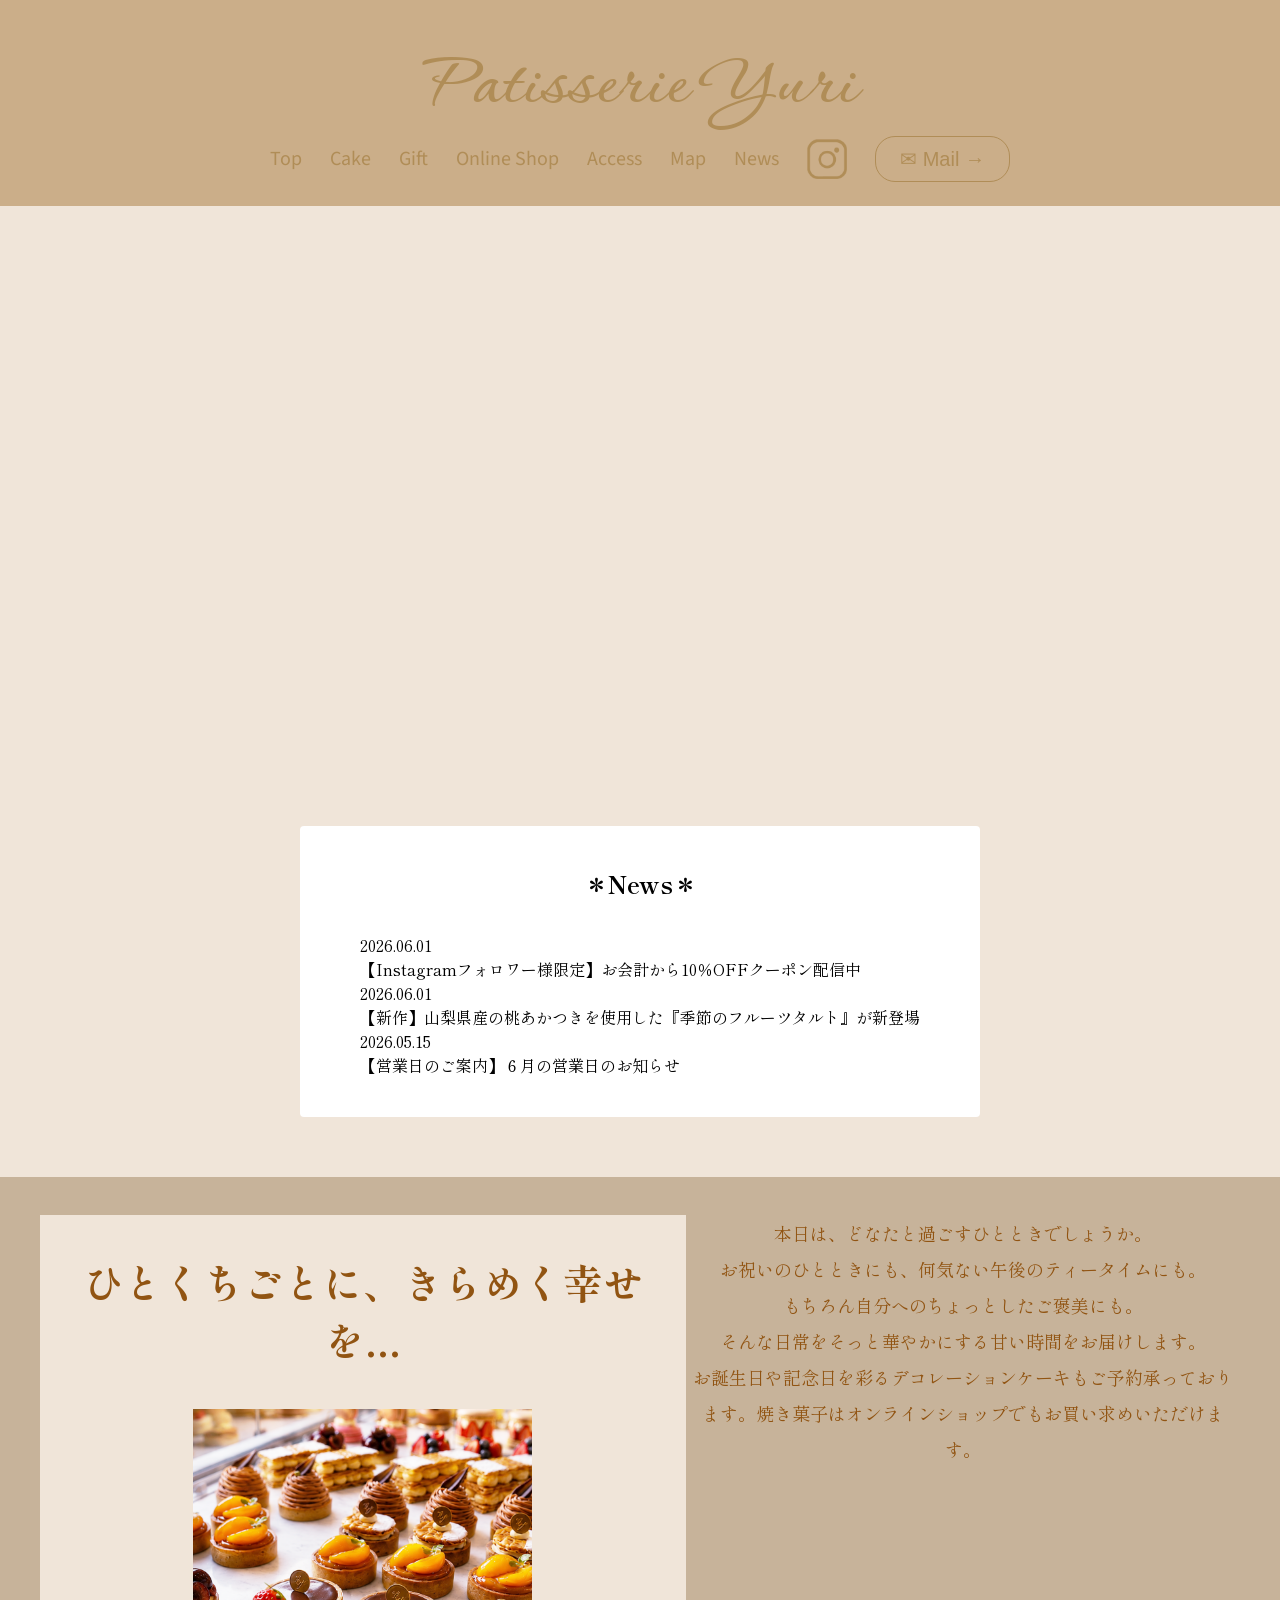
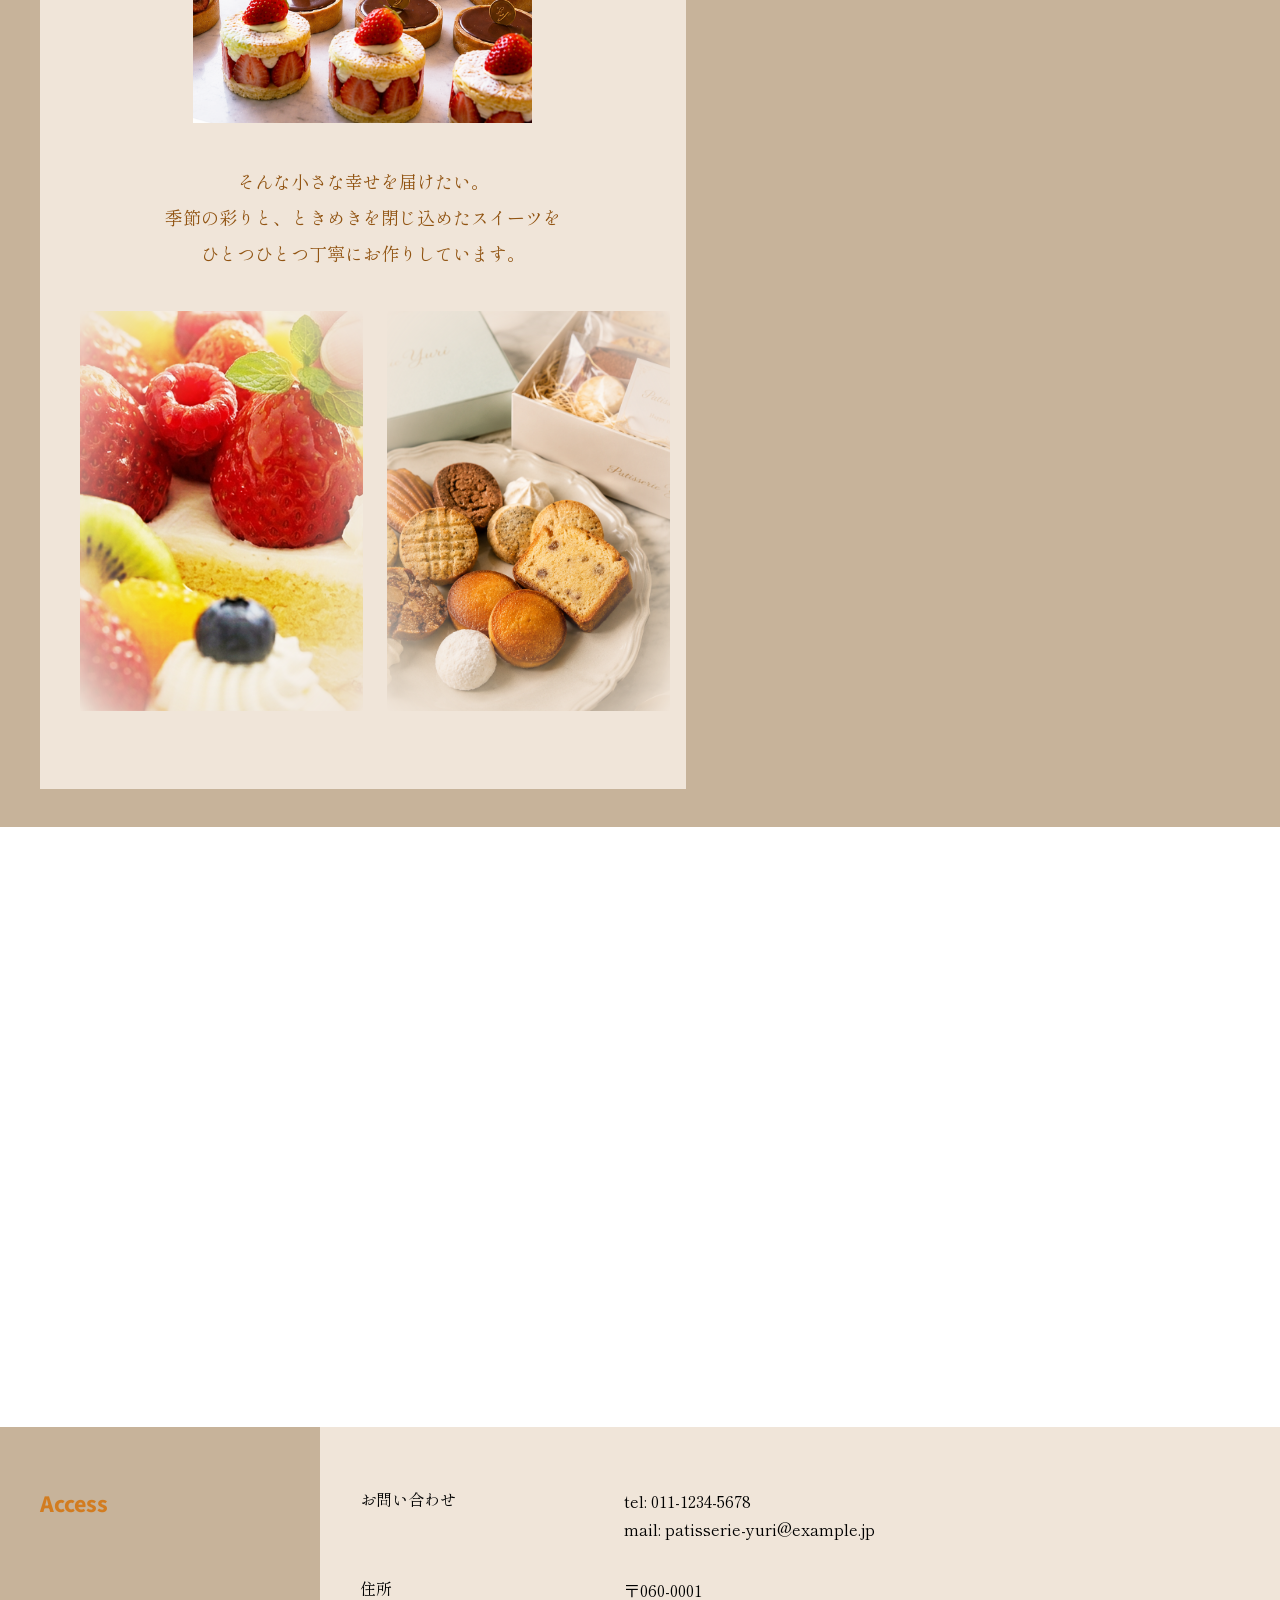
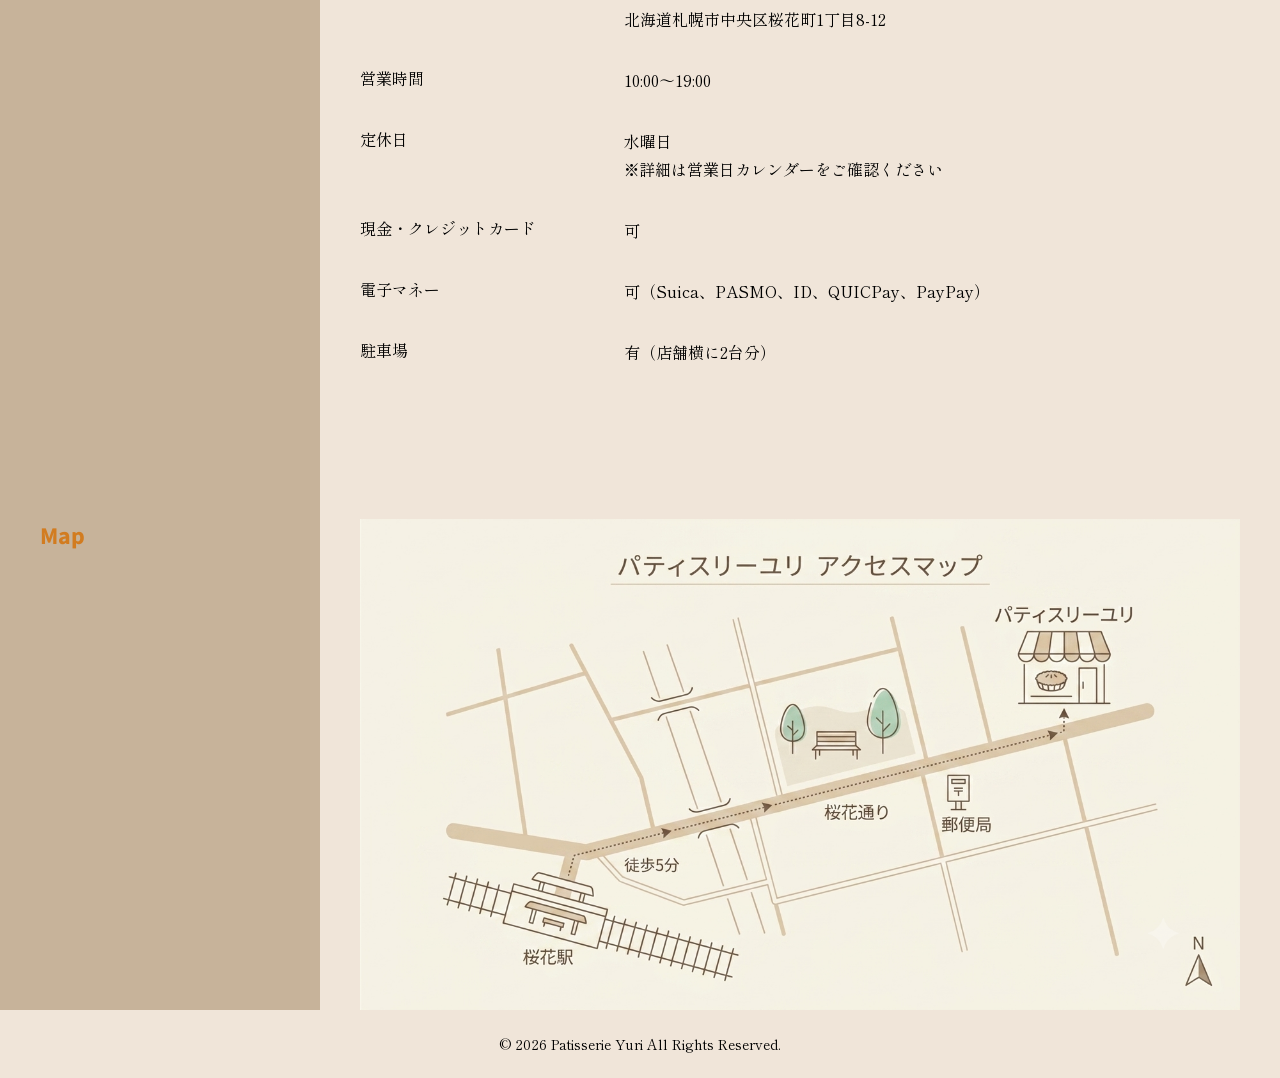
==== index.html @ d4ef4611 "Publish Patisserie Yuri sample site" ====
<!DOCTYPE html>
<html lang="ja">
<head>
    <meta charset="UTF-8">
    <meta name="viewport" content="width=device-width, initial-scale=1.0">
    <title>Patisserie Yuri</title>
    <link rel="preconnect" href="https://fonts.googleapis.com">
    <link rel="preconnect" href="https://fonts.gstatic.com" crossorigin>
    <link href="https://fonts.googleapis.com/css2?family=Corinthia:wght@700&display=swap" rel="stylesheet">
    <link rel="stylesheet" href="style.css">
    <link href="https://fonts.googleapis.com/css2?family=Shippori+Mincho:wght@400;700&family=Source+Sans+3:wght@400;600&display=swap" rel="stylesheet">
</head>
<body>
   <header class="header" id="top">
      <div class="hero-left">
        <h1 class="logo">Patisserie Yuri</h1>
         <div class="hero-tools">
            <nav class="nav">
               <ul>
                  <li><a href="#top">Top</a></li>
                  <li><a href="cake.html">Cake</a></li>
                  <li><a href="gift.html">Gift</a></li>
                  <li><a href="online-shop.html">Online Shop</a></li>
                  <li><a href="#access">Access</a></li>
                  <li><a href="#map">Map</a></li>
                  <li><a href="#news">News</a></li>
               </ul>
            </nav>

            <a href="https://www.instagram.com/" class="insta-link" target="_blank" rel="noopener noreferrer">
               <img src="image/insta.png" alt="Instagram" class="insta-icon">
            </a>

            <a href="mail.html" class="mail-btn">✉ Mail →</a>
         </div>
         <section class="cake-slideshow" aria-label="ケーキの紹介">
            <img src="image/topcake.png" alt="ケーキ3点" class="cake-slide">
            <img src="image/showcase1.png" alt="ショーケースのケーキ" class="cake-slide">
            <img src="image/whole.png" alt="ホールケーキ" class="cake-slide">
            <img src="image/yakigasi.png" alt="焼き菓子" class="cake-slide">
         </section>
    </div>
   </header>
   <section class="news" id="news">
      <div class="news-box">
        <h2 class="news-title">＊News＊</h2>

        <div class="news-item">
         <p class="news-date">2026.06.01</p>
         <a href="image/coupon.png" class="news-text news-link">【Instagramフォロワー様限定】お会計から10％OFFクーポン配信中
         </a>
        </div>

        <div class="news-item">
         <p class="news-date">2026.06.01</p>
         <a href="image/newcake.png" class="news-text news-link">【新作】山梨県産の桃あかつきを使用した『季節のフルーツタルト』が新登場
         </a>
         </div>

        <div class="news-item">
         <p class="news-date">2026.05.15</p>
         <a href="image/calender.png" class="news-text news-link">【営業日のご案内】６月の営業日のお知らせ   
         </a>  
      </div>
      </div>
   </section>

   <section class="about">
      <div class="about-box">
        <h2 class="about-title">ひとくちごとに、きらめく幸せを...</h2>

        <img src="image/showcase1.png" alt="ショーケース" class="about-main-img">

        <p class="about-text">
         そんな小さな幸せを届けたい。<br>
         季節の彩りと、ときめきを閉じ込めたスイーツを<br>
         ひとつひとつ丁寧にお作りしています。
        </p>
      <div class="about-photos">
         <img src="image/whole.png" alt="ホールケーキ" class="about-photo">
         <img src="image/yakigasi.png" alt="焼き菓子" class="about-photo">

      </div>
      </div>

      <p class="about-text">
         本日は、どなたと過ごすひとときでしょうか。<br>

お祝いのひとときにも、何気ない午後のティータイムにも。<br>
もちろん自分へのちょっとしたご褒美にも。<br>

そんな日常をそっと華やかにする甘い時間をお届けします。<br>

お誕生日や記念日を彩るデコレーションケーキもご予約承っております。焼き菓子はオンラインショップでもお買い求めいただけます。
      </p>
   </section>
   
   <section class="parallax-shop">
   </section>

   <section class="access" id="access">
      <div class="access-label">
         <h2>Access</h2>
      </div>

      <div class="access-info">
         <div class="access-row">
            <p class="access-key">お問い合わせ</p>
            <p class="access-value">tel: 011-1234-5678<br>mail: patisserie-yuri@example.jp</p>
         </div>

         <div class="access-row">
            <p class="access-key">住所</p>
            <p class="access-value">〒060-0001<br>北海道札幌市中央区桜花町1丁目8-12</p>
         </div>

         <div class="access-row">
            <p class="access-key">営業時間</p>
            <p class="access-value">10:00〜19:00</p>
         </div>

         <div class="access-row">
            <p class="access-key">定休日</p>
            <p class="access-value">水曜日<br>※詳細は営業日カレンダーをご確認ください</p>
         </div>

         <div class="access-row">
            <p class="access-key">現金・クレジットカード</p>
            <p class="access-value">可</p>
         </div>

         <div class="access-row">
            <p class="access-key">電子マネー</p>
            <p class="access-value">可（Suica、PASMO、ID、QUICPay、PayPay）</p>
         </div>

         <div class="access-row">
            <p class="access-key">駐車場</p>
            <p class="access-value">有（店舗横に2台分）</p>
         </div>

      </div>
   </section>

   <section class="access access-map" id="map">
      <div class="access-label">
         <h2>Map</h2>
      </div>
      <div class="access-info">
         <img src="image/accessmap.png" alt="アクセスマップ" class="map-img">
      </div>
   </section>

   <footer class="footer">
      <p class="footer-text">© 2026 Patisserie Yuri All Rights Reserved.</p>
   </footer>

   <script>
      const heroTools = document.querySelector('.hero-tools');
      const toolsTop = heroTools.offsetTop;

      const updateTools = () => {
         heroTools.classList.toggle('is-stuck', window.scrollY >= toolsTop);
      };

      window.addEventListener('scroll', updateTools);
      updateTools();
   </script>
   
</body>
</html>
---- style.css ----
*{
    margin: 0;
    padding: 0;
    box-sizing: border-box;
}

body{
    font-family: "Helvetica Neue", Arial, sans-serif;
}

html{
    scroll-behavior: smooth;
}

.header{
    display: flex;
    align-items: stretch;
}

.nav ul{
    display: flex;
    flex-direction: row;
    align-items: center;
    gap: 28px;
    list-style: none;
}

.nav{
    position: relative;
    z-index: 10;
}

.hero-tools.is-stuck{
    position: fixed;
    top: 0;
    left: 0;
    width: 100%;
    padding: 16px 24px;
    background-color: #CBAE89;
    z-index: 1000;
}

.hero-tools.is-stuck .nav ul{
    flex-direction: row;
    justify-content: center;
    gap: 32px;
}

.nav a{
    display: block;
    text-decoration: none;
    color: #B08D57;
    font-size: 20px;
    font-family: "Source Sans 3", sans-serif;
    cursor: pointer;
}

section{
    scroll-margin-top: 68px;
}

.hero-left{
    width: 100%;
    background-color: #CBAE89;
    display: flex;
    flex-direction: column;
    justify-content: space-between;
}

.hero-tools{
    display: flex;
    align-items: center;
    justify-content: center;
    gap: 28px;
    padding: 0 24px 24px;
}


.logo{
    text-align: center;
    color: #B08D57;
    font-size: 80px;
    font-family:'Corinthia', cursive;
    padding-top: 40px;
}

.insta-icon{
    width: 40px;
    display: block;
}

.mail-btn{
    display: inline-flex;
    align-items: center;
    gap: 8px;
    padding: 10px 24px;
    border: 1px solid #B08D57;
    color: #B08D57;
    text-decoration: none;
    border-radius: 20px;
    font-size: 20px;
    white-space: nowrap;
}

.cake-slideshow{
    position: relative;
    width: 100%;
    height: 560px;
    overflow: hidden;
    background-color: #f0e5d9;
}

.cake-slide{
    position: absolute;
    inset: 0;
    width: 100%;
    height: 100%;
    object-fit: cover;
    opacity: 0;
    filter: blur(2px);
    -webkit-mask-image: radial-gradient(ellipse at center, black 34%, rgba(0, 0, 0, 0.72) 58%, transparent 100%);
    mask-image: radial-gradient(ellipse at center, black 34%, rgba(0, 0, 0, 0.72) 58%, transparent 100%);
    animation: cake-fade 16s infinite;
}

.cake-slide:nth-child(1){
    animation-delay: 0s;
}

.cake-slide:nth-child(2){
    animation-delay: 4s;
}

.cake-slide:nth-child(3){
    animation-delay: 8s;
}

.cake-slide:nth-child(4){
    animation-delay: 12s;
}

@keyframes cake-fade{
    0%, 25%{
        opacity: 1;
    }
    30%, 100%{
        opacity: 0;
    }
}

.news {
    background-color: #F0E5D9;
    padding: 60px 0;
    display: flex;
    flex-direction: column;
    align-items: center;
}

.news-box {
    background-color: #FFF;
    padding: 40px 60px;
    border-radius: 4px;
}

.news-title {
    text-align: center;
    margin-bottom: 32px;
    font-family: "Shippori Mincho", serif;
    font-weight: 700;
}

.news-date,
.news-text {
    font-family: "Shippori Mincho", serif;
}

.news-link {
    text-decoration: none;
    color: inherit;
    cursor: pointer;
}

.news-link:hover {
    text-decoration: underline;
}

.contact-page {
    min-height: 100vh;
    padding: 60px 24px;
    background-color: #F0E5D9;
}

.contact-box {
    width: 100%;
    max-width: 680px;
    margin: 0 auto;
    padding: 40px;
    background-color: #FFF;
}

.contact-title {
    margin-bottom: 32px;
    color: #915412;
    text-align: center;
    font-family: "Shippori Mincho", serif;
}

.contact-form {
    display: flex;
    flex-direction: column;
    gap: 20px;
}

.contact-form label {
    display: flex;
    flex-direction: column;
    gap: 8px;
    color: #915412;
    font-family: "Shippori Mincho", serif;
}

.contact-form input,
.contact-form textarea {
    width: 100%;
    padding: 12px;
    border: 1px solid #c7b39a;
    font: inherit;
}

.contact-form textarea {
    min-height: 180px;
    resize: vertical;
}

.contact-submit {
    padding: 12px 24px;
    border: 1px solid #915412;
    background-color: #abded0;
    color: #915412;
    font: inherit;
    cursor: pointer;
}

.contact-back {
    display: block;
    margin-top: 24px;
    color: #915412;
    text-align: center;
}

@media (max-width: 600px) {
    .contact-box {
        padding: 28px 20px;
    }
}

.about {
    background-color: #c7b39a;
    padding: 38px 40px;
    display: flex;
    justify-content: center;
}

.about-box {
    background-color: #f0e5d9;
    padding: 38px 40px;
    width: 100%;
    max-width: 1400px;
}

.about-title {
    text-align: center;
    font-size: 40px;
    margin-bottom: 40px;
}

.about-main-img {
    width: 60%;
    display: block;
    margin: 0 auto 40px;
}

.about-text {
    text-align: center;
    line-height: 2;
    font-size: 18px;
}

.about-title,
.about-text {
    font-family: "Shippori Mincho", serif;
    color: #915412
}

.about-photos {
    display: flex;
    gap: 24px;
    margin: 40px 0;
}

.about-photo {
    width: 50%;
    height: 400px;
    object-fit: cover;
    display: block;
    -webkit-mask-image: radial-gradient(ellipse at center, black 40%, transparent 100%);
     mask-image: radial-gradient(ellipse at center, black 40%, transparent 100%);
}

.parallax-shop {
    background-image: url("image/shop.png");
    background-attachment: fixed;
    background-position: center 10%;
    background-repeat: no-repeat;
    background-size: cover;
    height: 600px;
}

.access {
    display: flex;
    align-items: stretch;
    background-color: #F0E5D9;
}

.access-label {
    width: 25%;
    background-color: #c7b39a;
    padding: 60px 40px;
    box-sizing: border-box;
}

.access-label h2 {
    color: #D27C20;
    font-size: 24px;
    font-family: "Source Sans 3", serif;
}
 .access-info {
    width: 75%;
    padding: 60px 40px;
    box-sizing: border-box;
    display: flex;
    flex-direction: column;
}

.access-row {
    display: flex;
    margin-bottom: 32px;
}

.access-key {
    width: 30%;
    font-family: "Shippori Mincho", serif;
    color: #000;
}

.access-value {
    width: 70%;
    font-family: "Shippori Mincho", serif;
    color: #000;
    line-height: 1.8;
}


.map-img {
    width: 100%;
    display: block;
    margin: 0 auto;
}

.access-map .access-info {
    padding: 60px 40px 0;
}
  
.footer {
    background-color: #F0E5D9;
    padding: 24px;
    text-align: center;
}

.footer-text {
    font-family: "Shippori Mincho", serif;
    font-size: 14px;
    color: #000;
}
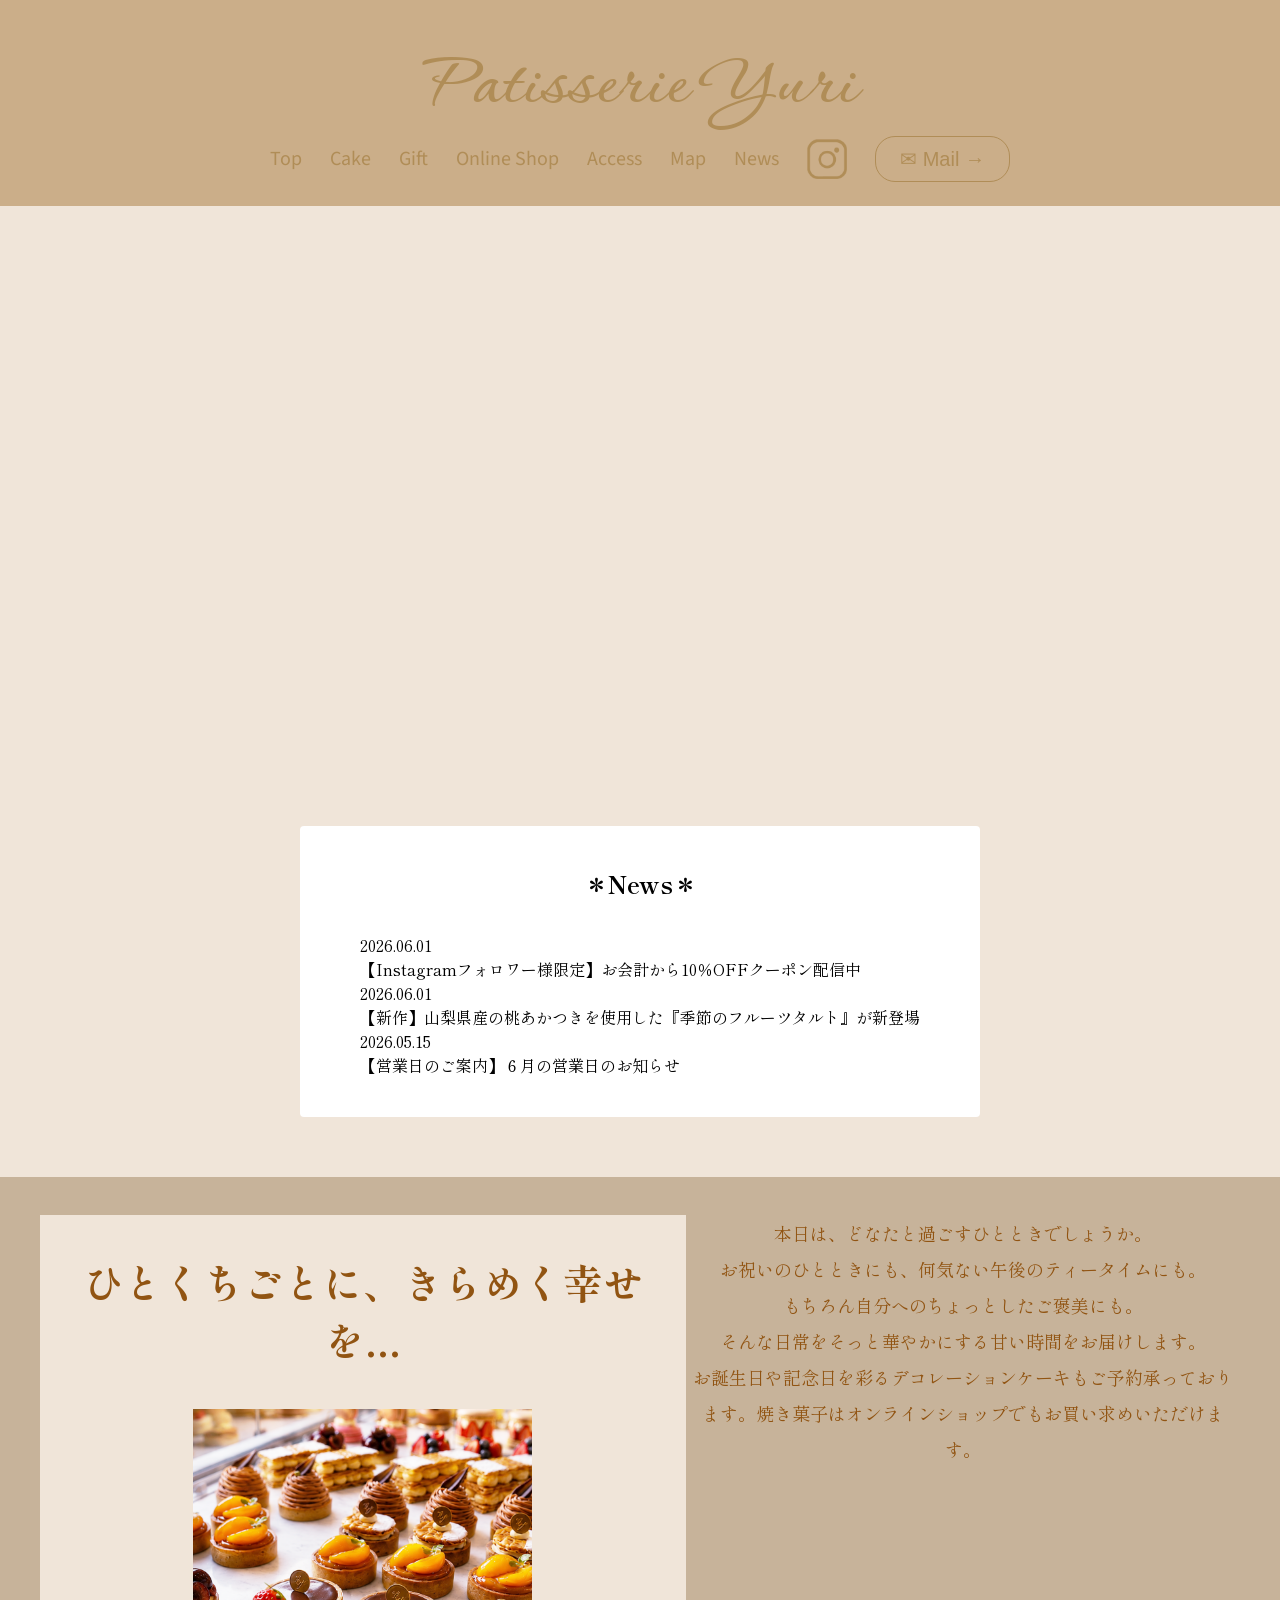
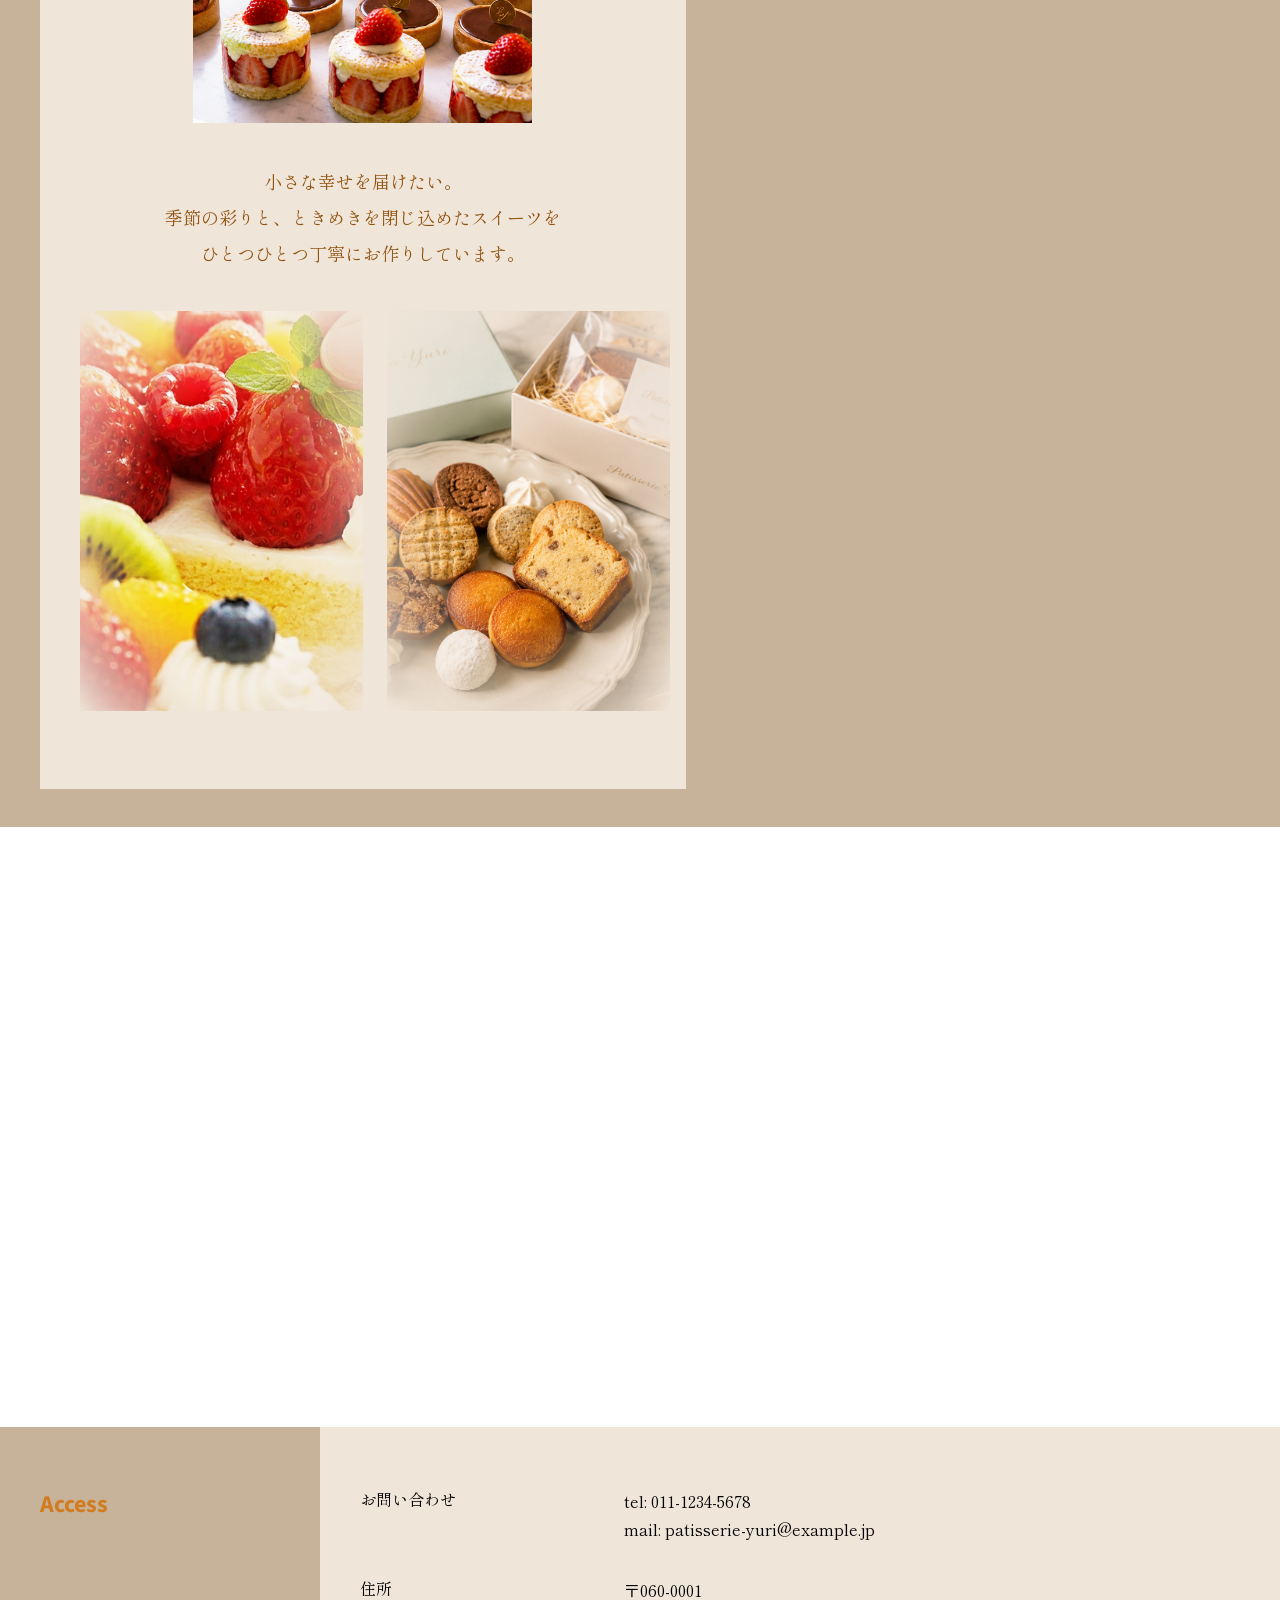
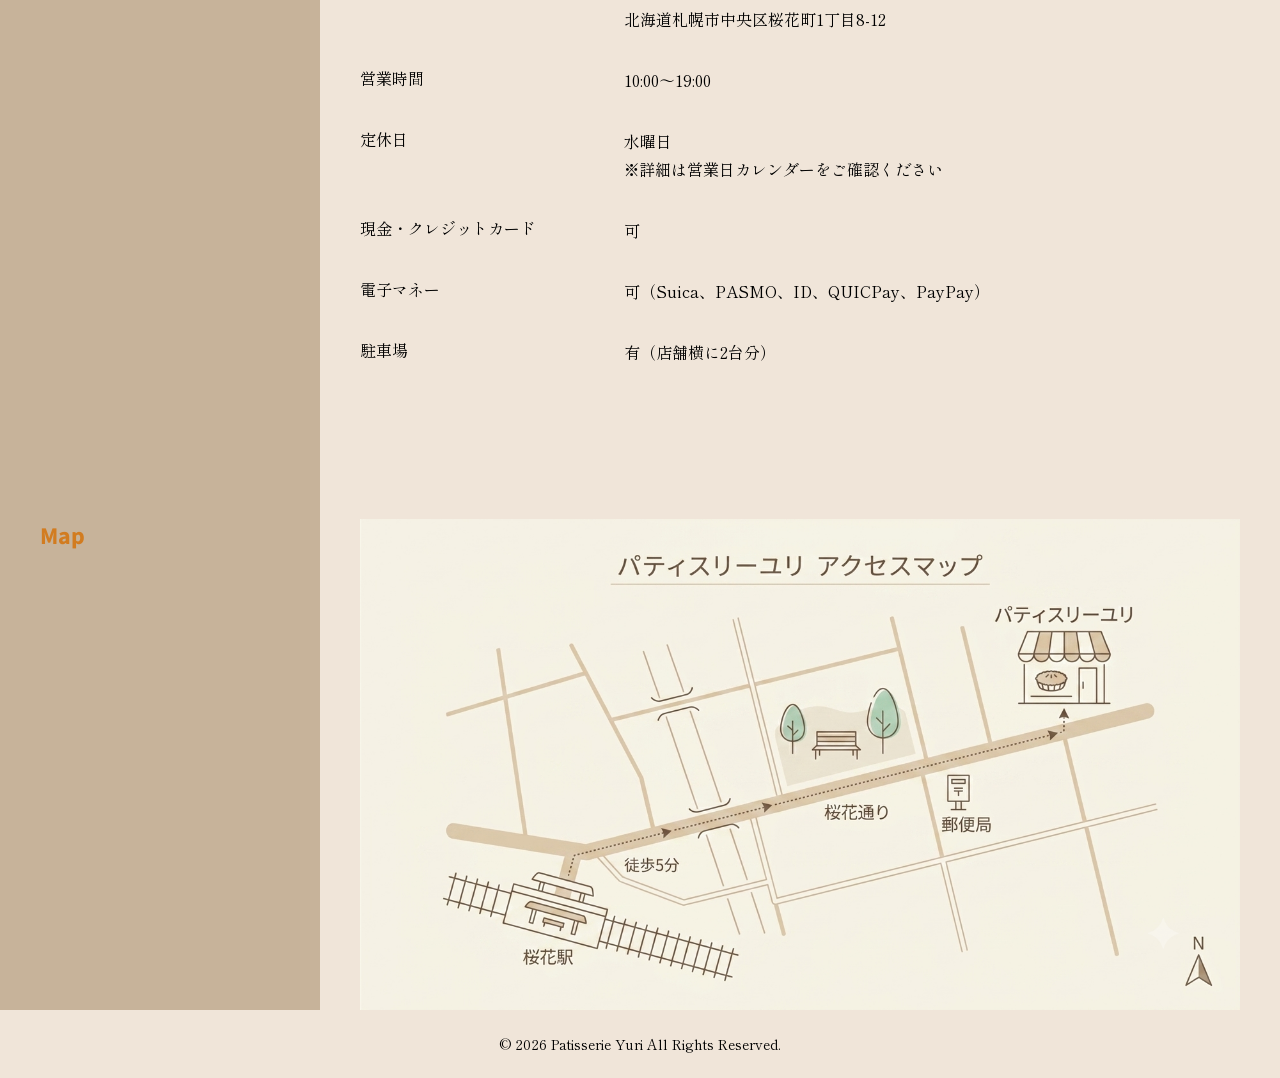
==== commit da229626: "Update website" ====
--- a/index.html
+++ b/index.html
@@ -72,7 +72,7 @@
         <img src="image/showcase1.png" alt="ショーケース" class="about-main-img">
 
         <p class="about-text">
-         そんな小さな幸せを届けたい。<br>
+         小さな幸せを届けたい。<br>
          季節の彩りと、ときめきを閉じ込めたスイーツを<br>
          ひとつひとつ丁寧にお作りしています。
         </p>
--- a/style.css
+++ b/style.css
@@ -117,7 +117,6 @@
     height: 100%;
     object-fit: cover;
     opacity: 0;
-    filter: blur(2px);
     -webkit-mask-image: radial-gradient(ellipse at center, black 34%, rgba(0, 0, 0, 0.72) 58%, transparent 100%);
     mask-image: radial-gradient(ellipse at center, black 34%, rgba(0, 0, 0, 0.72) 58%, transparent 100%);
     animation: cake-fade 16s infinite;
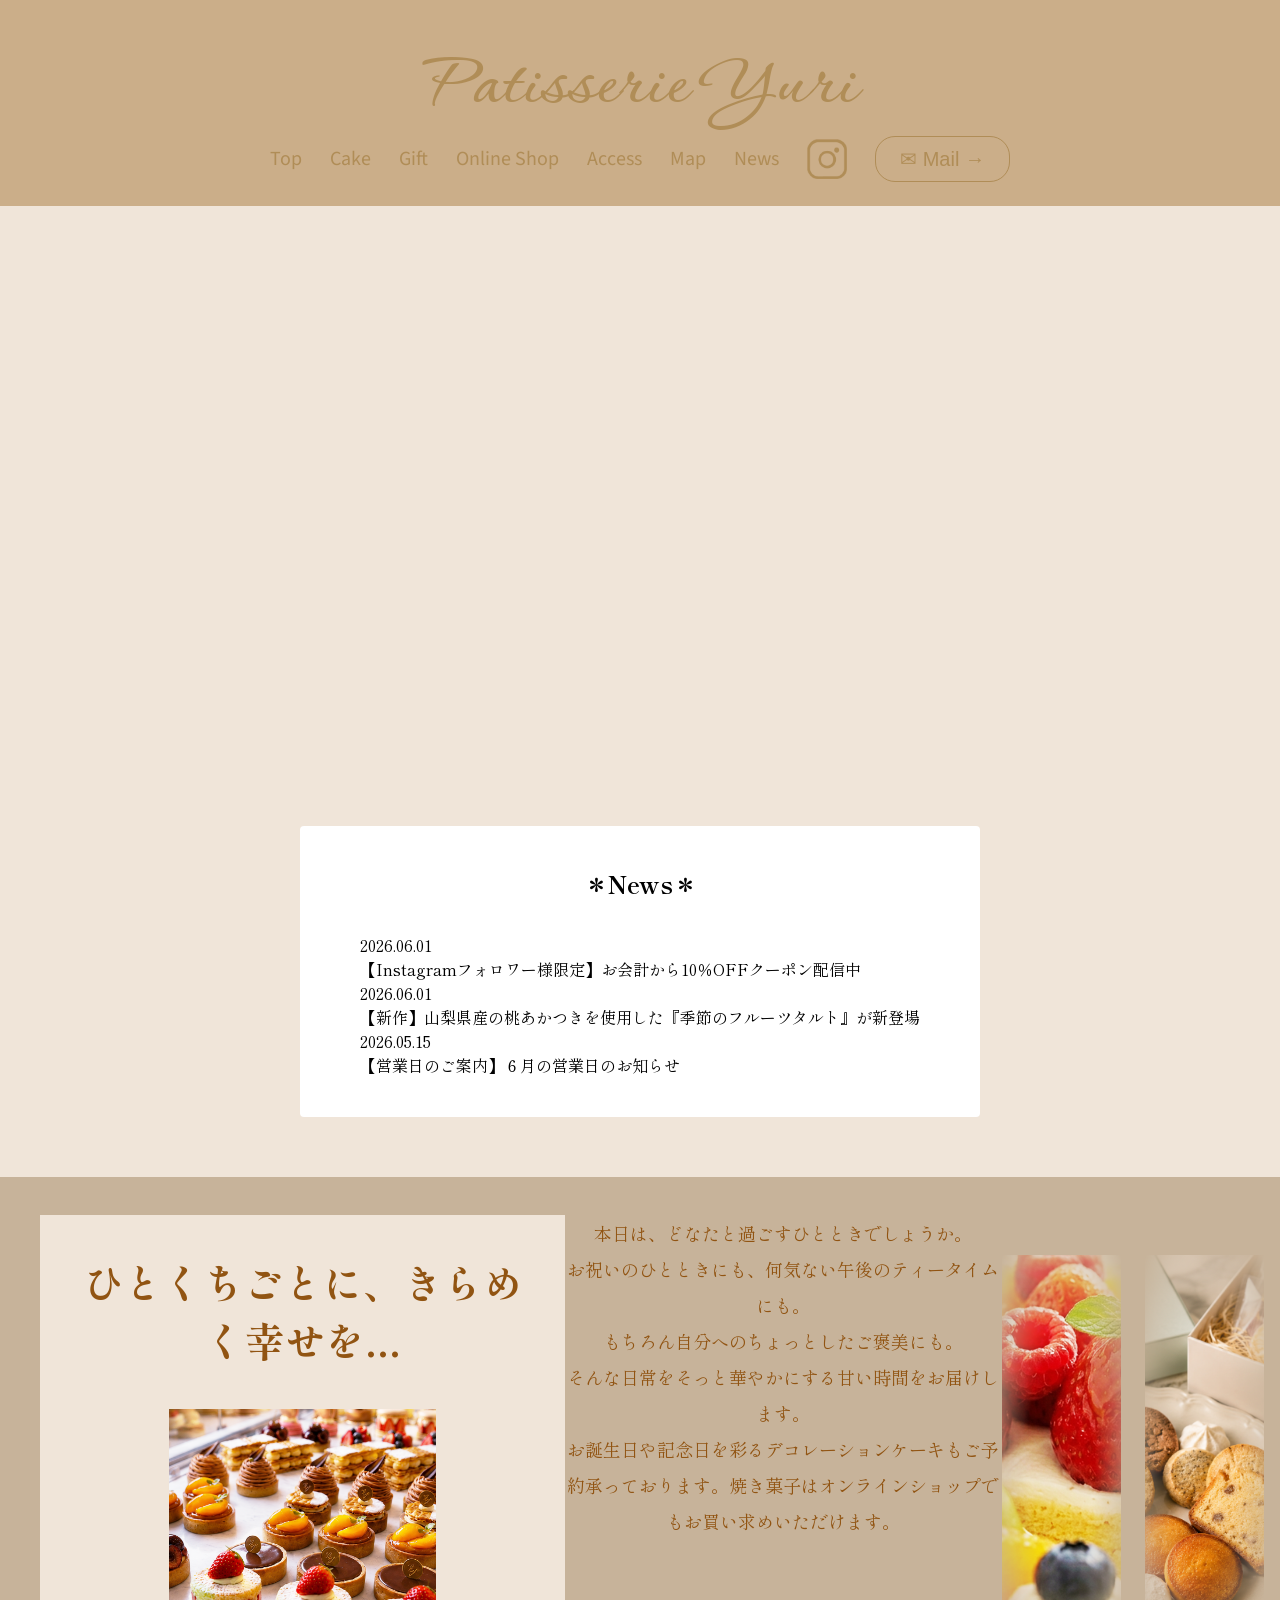
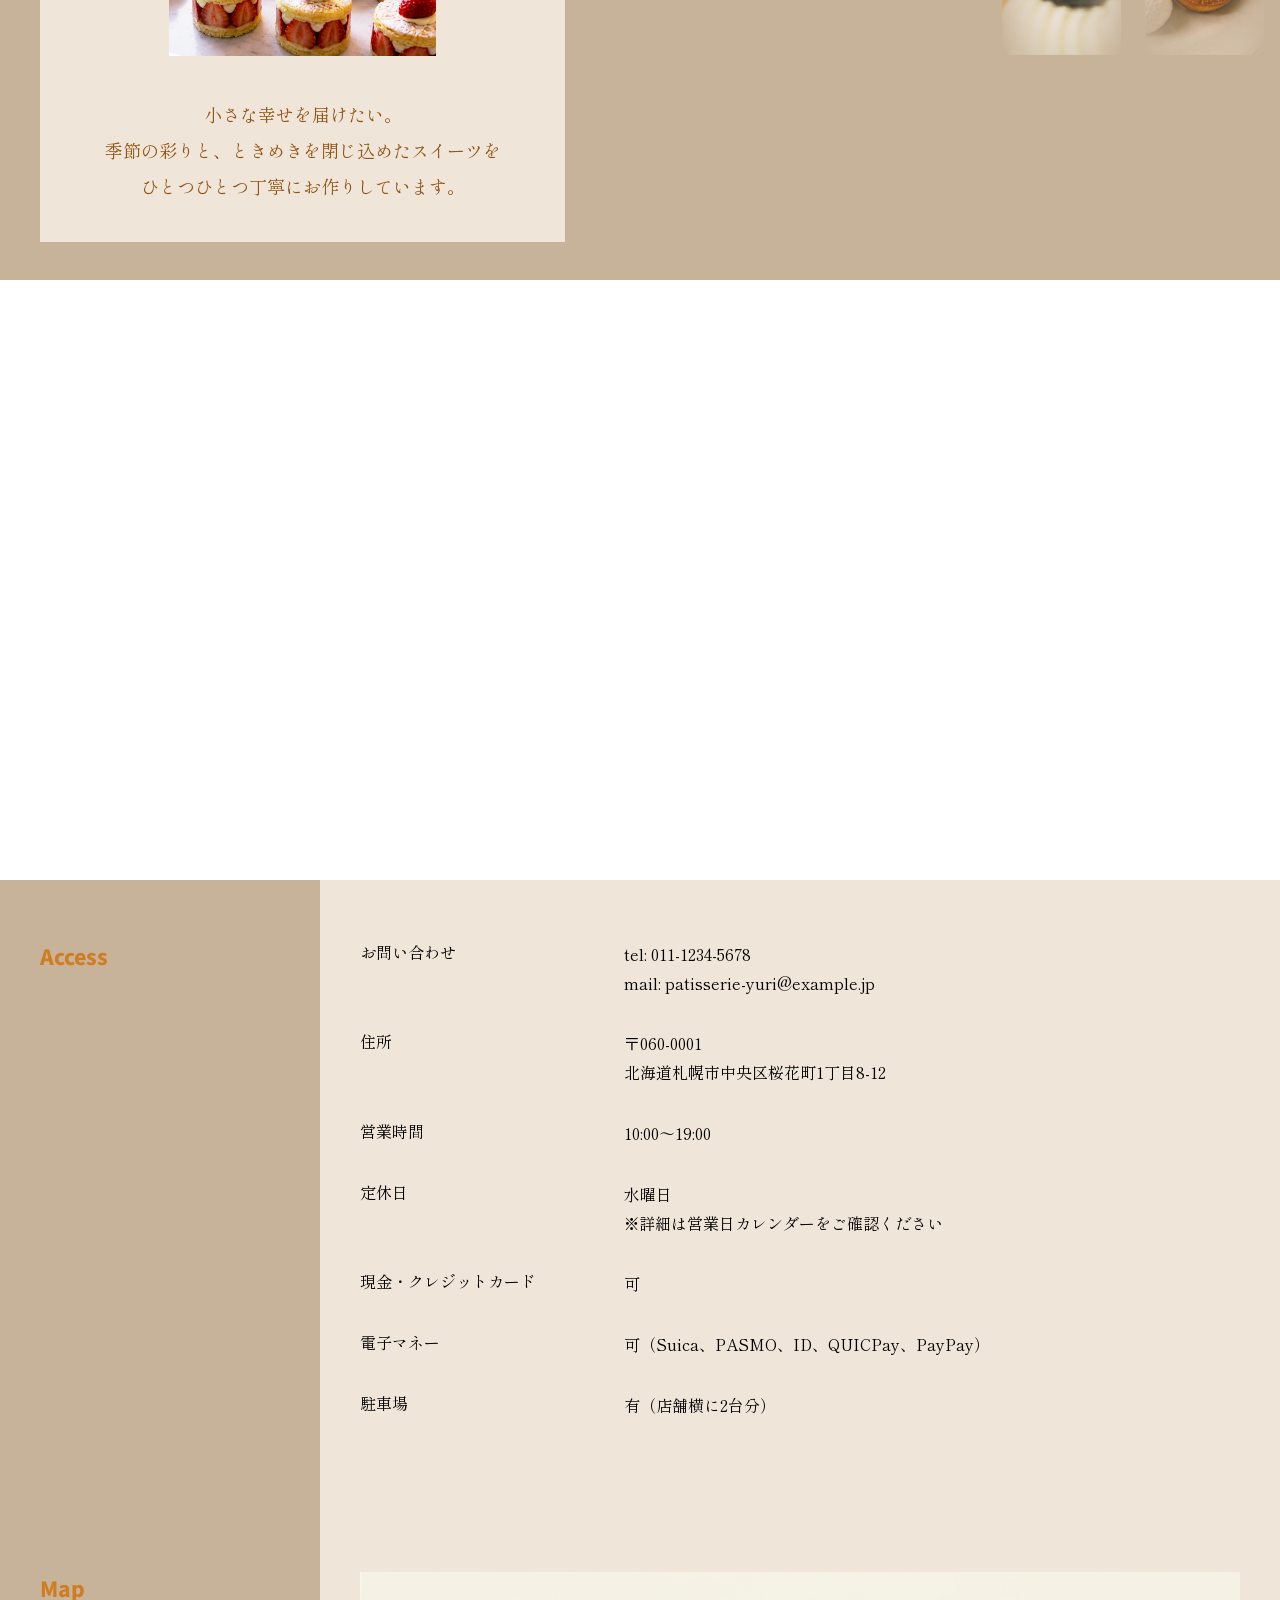
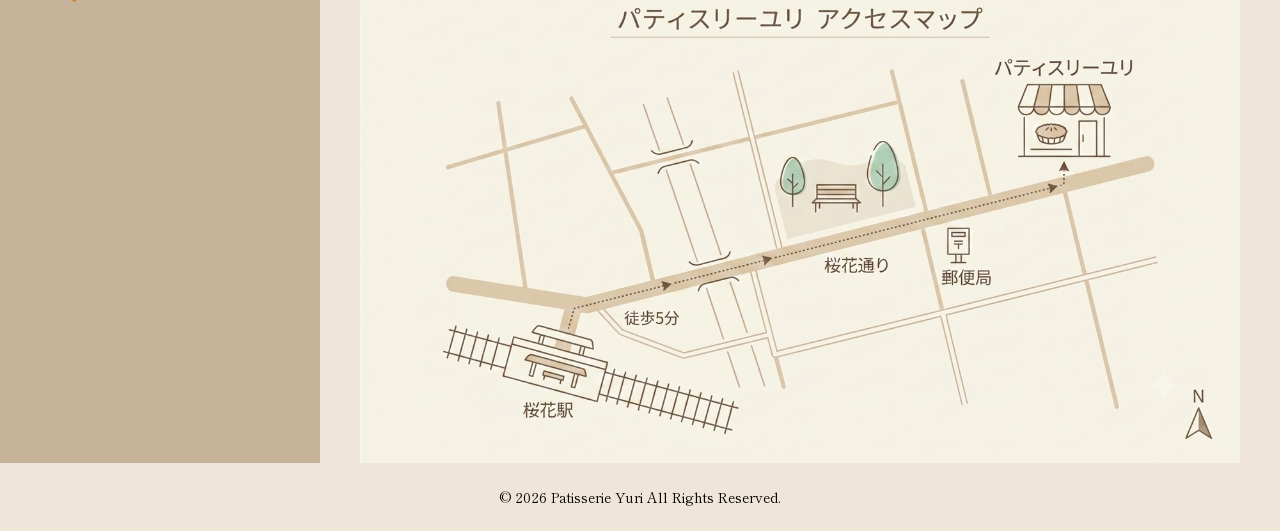
==== commit b8974528: "git commit -m "Update website"" ====
--- a/index.html
+++ b/index.html
@@ -76,11 +76,7 @@
          季節の彩りと、ときめきを閉じ込めたスイーツを<br>
          ひとつひとつ丁寧にお作りしています。
         </p>
-      <div class="about-photos">
-         <img src="image/whole.png" alt="ホールケーキ" class="about-photo">
-         <img src="image/yakigasi.png" alt="焼き菓子" class="about-photo">
 
-      </div>
       </div>
 
       <p class="about-text">
@@ -93,6 +89,12 @@
 
 お誕生日や記念日を彩るデコレーションケーキもご予約承っております。焼き菓子はオンラインショップでもお買い求めいただけます。
       </p>
+
+      <div class="about-photos">
+         <img src="image/whole.png" alt="ホールケーキ" class="about-photo">
+         <img src="image/yakigasi.png" alt="焼き菓子" class="about-photo">
+      </div>
+      
    </section>
    
    <section class="parallax-shop">
--- a/style.css
+++ b/style.css
@@ -294,7 +294,9 @@
 .about-photos {
     display: flex;
     gap: 24px;
-    margin: 40px 0;
+    width: 50%;
+    max-width: 700px;
+    margin: 40px 0 0 auto;
 }
 
 .about-photo {
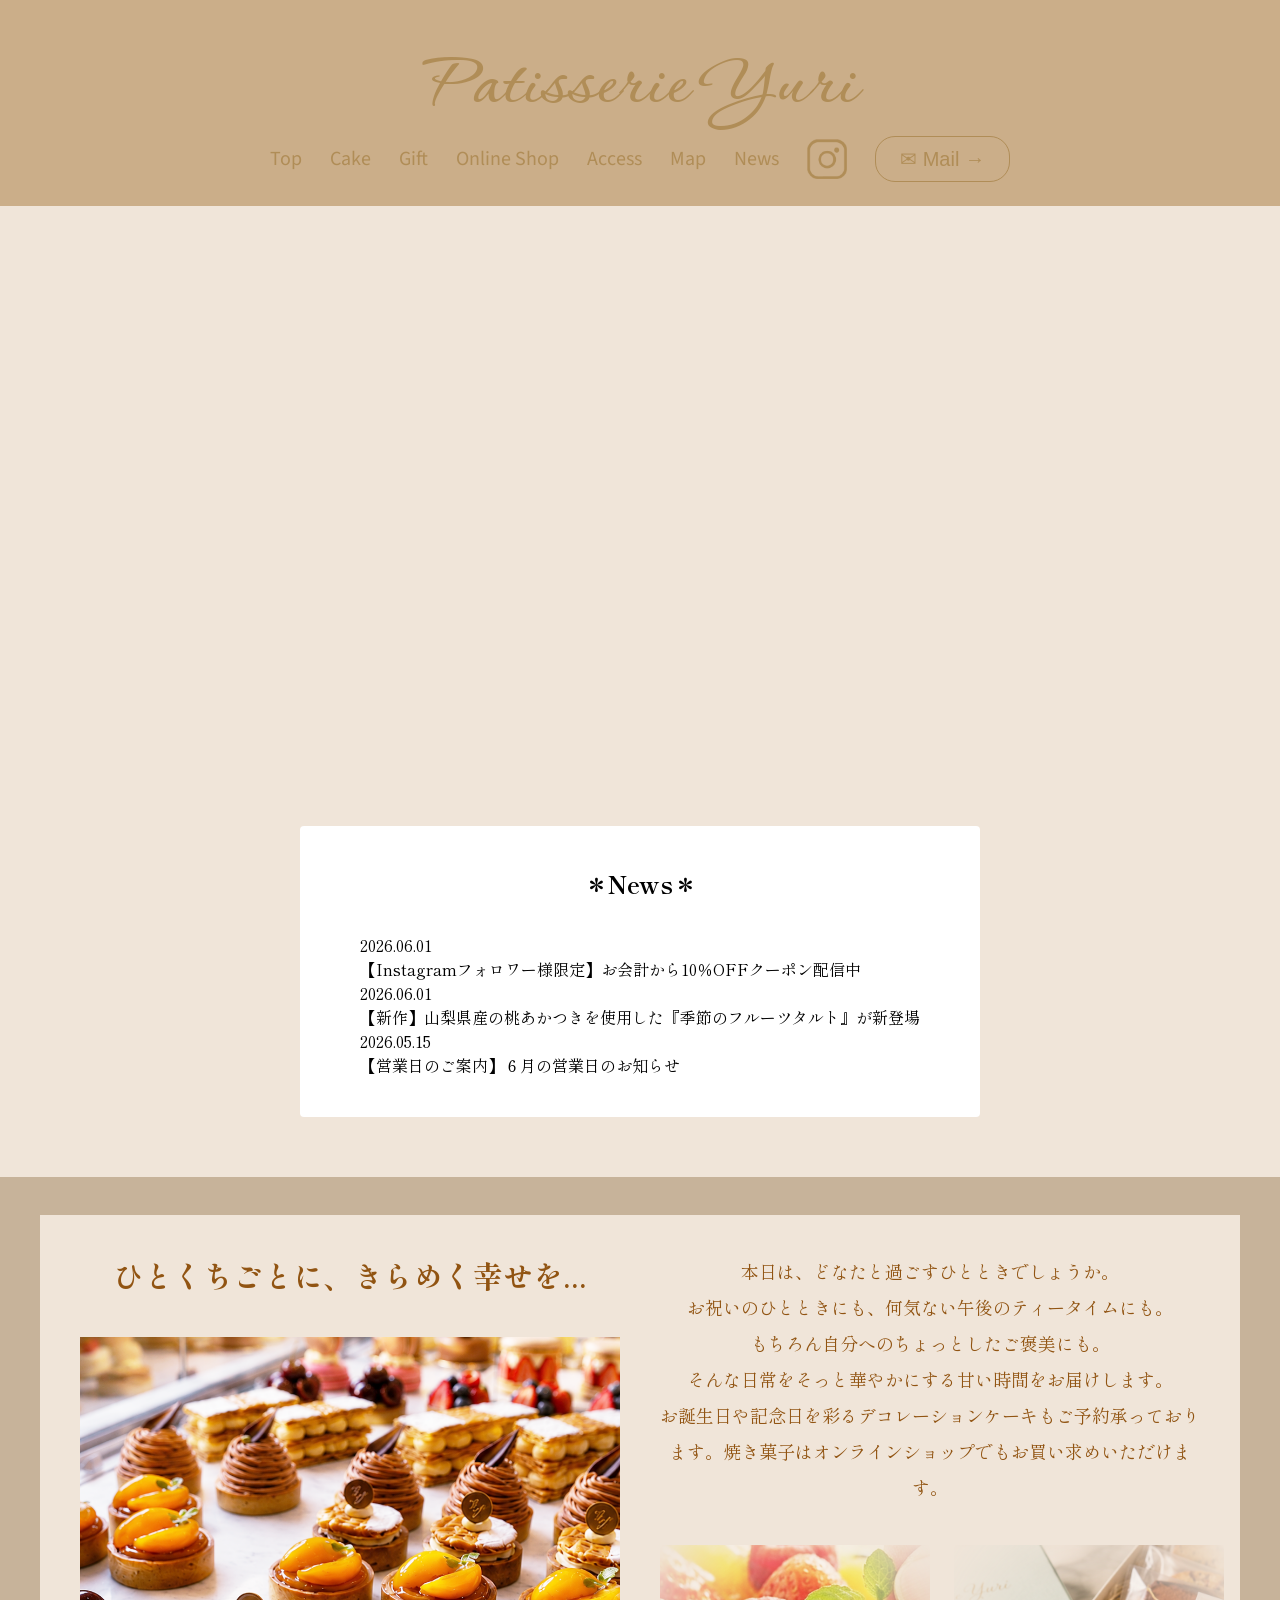
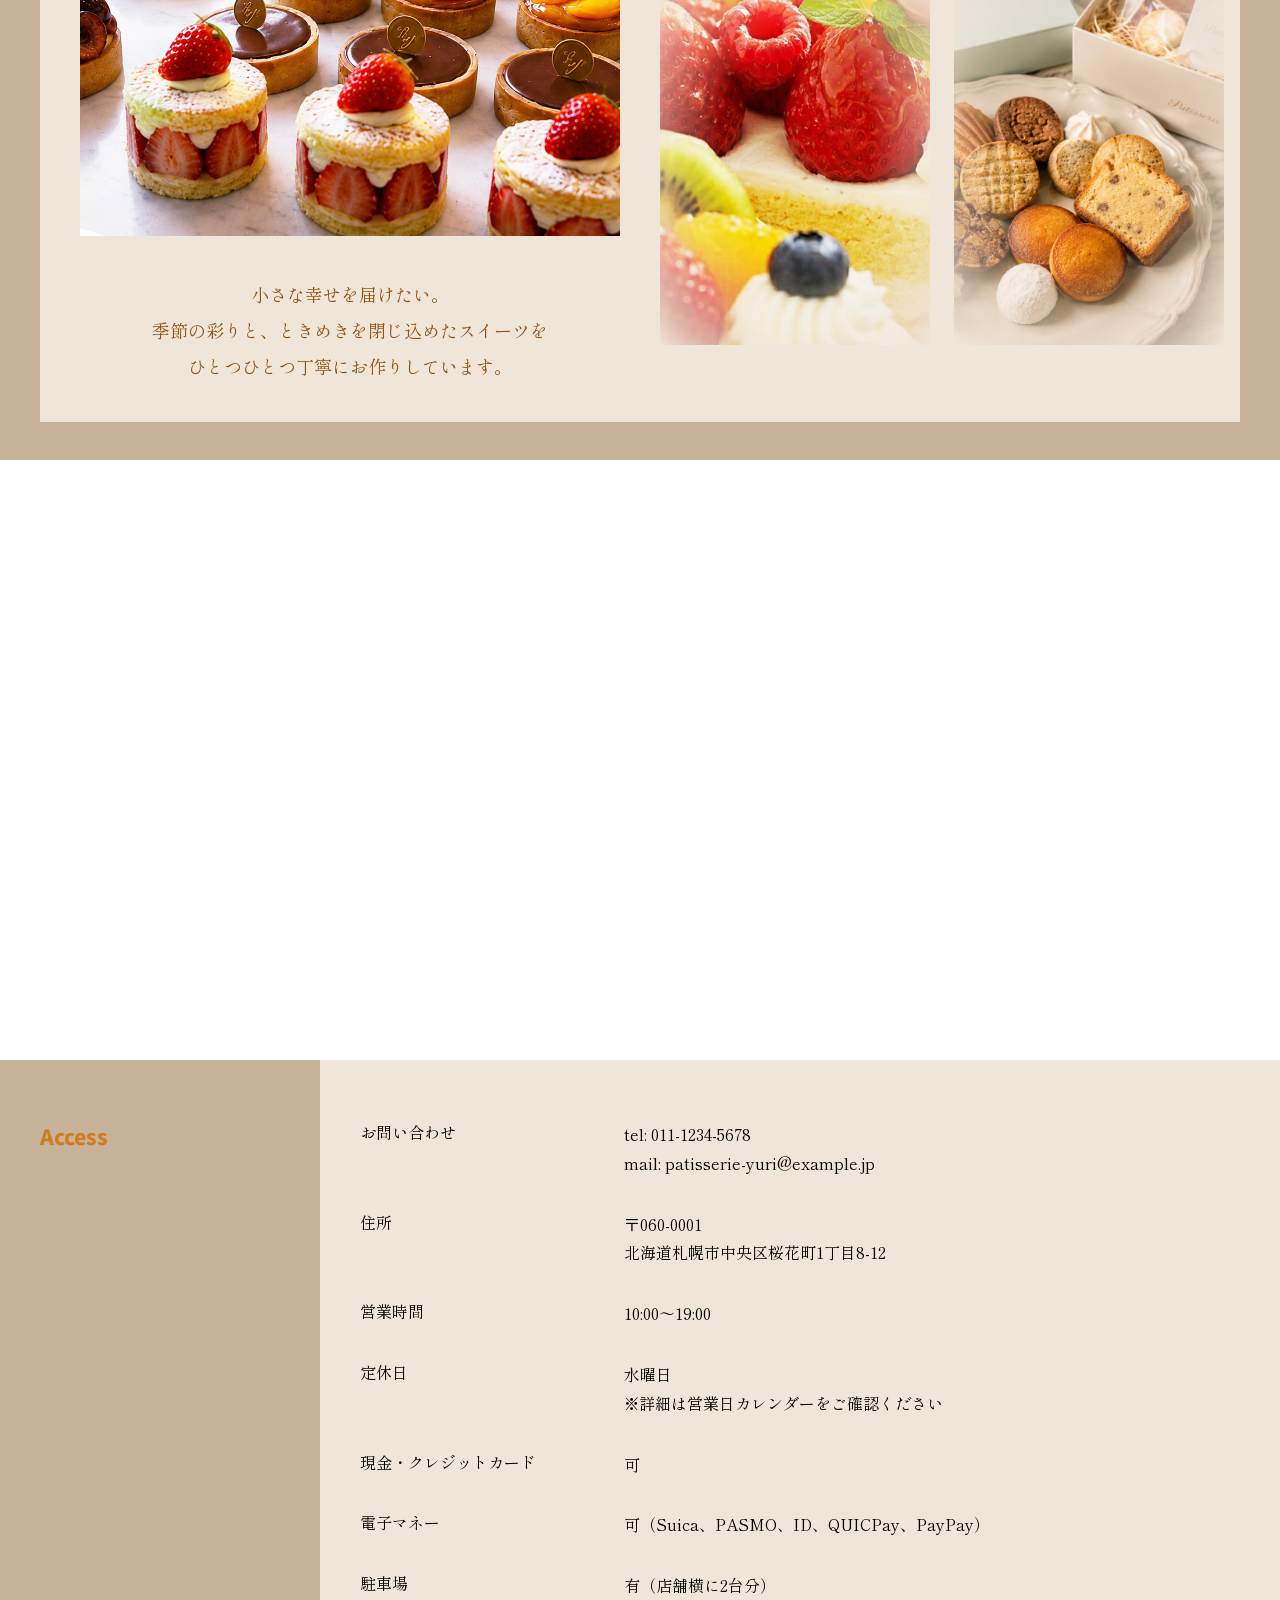
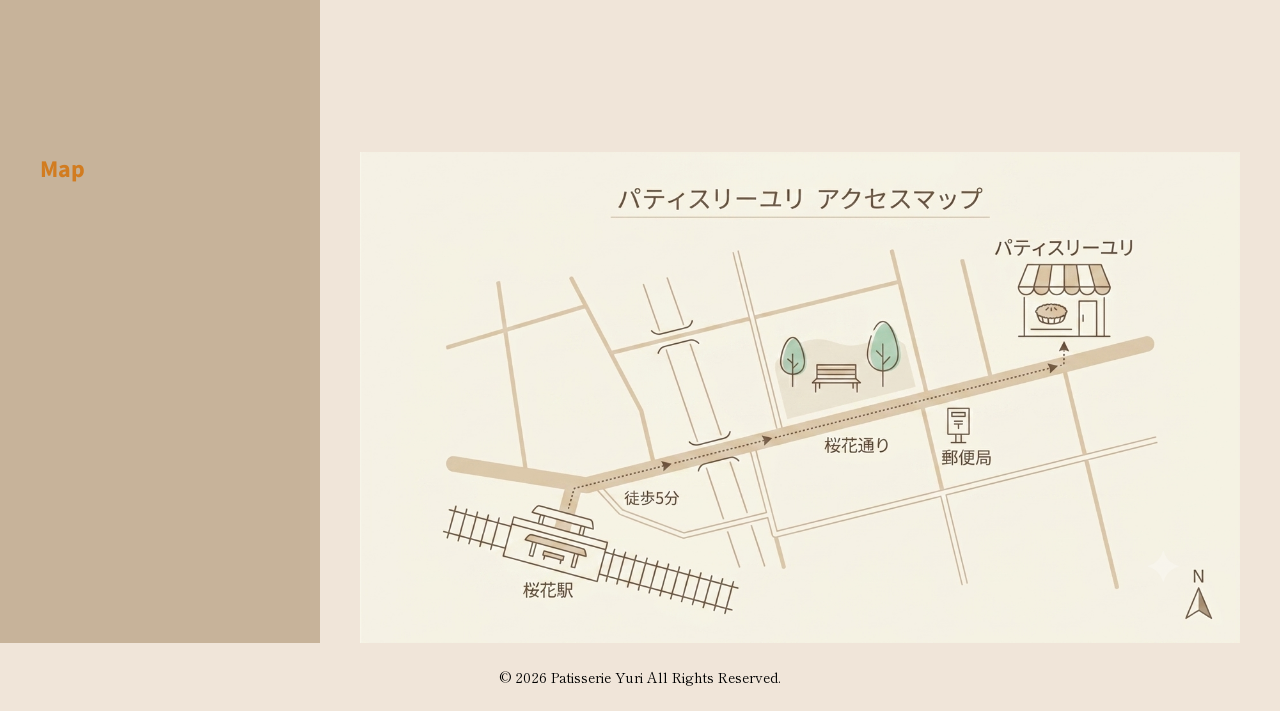
==== commit 4858b0e4: "git commit -m "Update website"" ====
--- a/index.html
+++ b/index.html
@@ -67,20 +67,21 @@
 
    <section class="about">
       <div class="about-box">
-        <h2 class="about-title">ひとくちごとに、きらめく幸せを...</h2>
+        <div class="about-left">
+          <h2 class="about-title">ひとくちごとに、きらめく幸せを...</h2>
 
-        <img src="image/showcase1.png" alt="ショーケース" class="about-main-img">
+          <img src="image/showcase1.png" alt="ショーケース" class="about-main-img">
 
-        <p class="about-text">
-         小さな幸せを届けたい。<br>
-         季節の彩りと、ときめきを閉じ込めたスイーツを<br>
-         ひとつひとつ丁寧にお作りしています。
-        </p>
+          <p class="about-text">
+           小さな幸せを届けたい。<br>
+           季節の彩りと、ときめきを閉じ込めたスイーツを<br>
+           ひとつひとつ丁寧にお作りしています。
+          </p>
+        </div>
 
-      </div>
-
-      <p class="about-text">
-         本日は、どなたと過ごすひとときでしょうか。<br>
+        <div class="about-right">
+          <p class="about-text">
+           本日は、どなたと過ごすひとときでしょうか。<br>
 
 お祝いのひとときにも、何気ない午後のティータイムにも。<br>
 もちろん自分へのちょっとしたご褒美にも。<br>
@@ -88,13 +89,14 @@
 そんな日常をそっと華やかにする甘い時間をお届けします。<br>
 
 お誕生日や記念日を彩るデコレーションケーキもご予約承っております。焼き菓子はオンラインショップでもお買い求めいただけます。
-      </p>
+          </p>
 
-      <div class="about-photos">
-         <img src="image/whole.png" alt="ホールケーキ" class="about-photo">
-         <img src="image/yakigasi.png" alt="焼き菓子" class="about-photo">
+          <div class="about-photos">
+             <img src="image/whole.png" alt="ホールケーキ" class="about-photo">
+             <img src="image/yakigasi.png" alt="焼き菓子" class="about-photo">
+          </div>
+        </div>
       </div>
-      
    </section>
    
    <section class="parallax-shop">
--- a/style.css
+++ b/style.css
@@ -251,12 +251,31 @@
     .contact-box {
         padding: 28px 20px;
     }
+
+    .about {
+        padding: 24px 20px;
+    }
+
+    .about-box {
+        padding: 28px 20px;
+    }
+
+    .about-photos {
+        width: 100%;
+        gap: 12px;
+    }
+
+    .about-photo {
+        height: 200px;
+    }
 }
 
 .about {
     background-color: #c7b39a;
     padding: 38px 40px;
     display: flex;
+    flex-direction: column;
+    align-items: center;
     justify-content: center;
 }
 
@@ -265,16 +284,24 @@
     padding: 38px 40px;
     width: 100%;
     max-width: 1400px;
+    display: grid;
+    grid-template-columns: 1fr 1fr;
+    gap: 40px;
+}
+
+.about-left,
+.about-right {
+    min-width: 0;
 }
 
 .about-title {
     text-align: center;
-    font-size: 40px;
+    font-size: 30px;
     margin-bottom: 40px;
 }
 
 .about-main-img {
-    width: 60%;
+    width: 100%;
     display: block;
     margin: 0 auto 40px;
 }
@@ -294,9 +321,8 @@
 .about-photos {
     display: flex;
     gap: 24px;
-    width: 50%;
-    max-width: 700px;
-    margin: 40px 0 0 auto;
+    width: 100%;
+    margin: 40px 0 0;
 }
 
 .about-photo {
@@ -306,6 +332,12 @@
     display: block;
     -webkit-mask-image: radial-gradient(ellipse at center, black 40%, transparent 100%);
      mask-image: radial-gradient(ellipse at center, black 40%, transparent 100%);
+}
+
+@media (max-width: 600px) {
+    .about-box {
+        grid-template-columns: 1fr;
+    }
 }
 
 .parallax-shop {
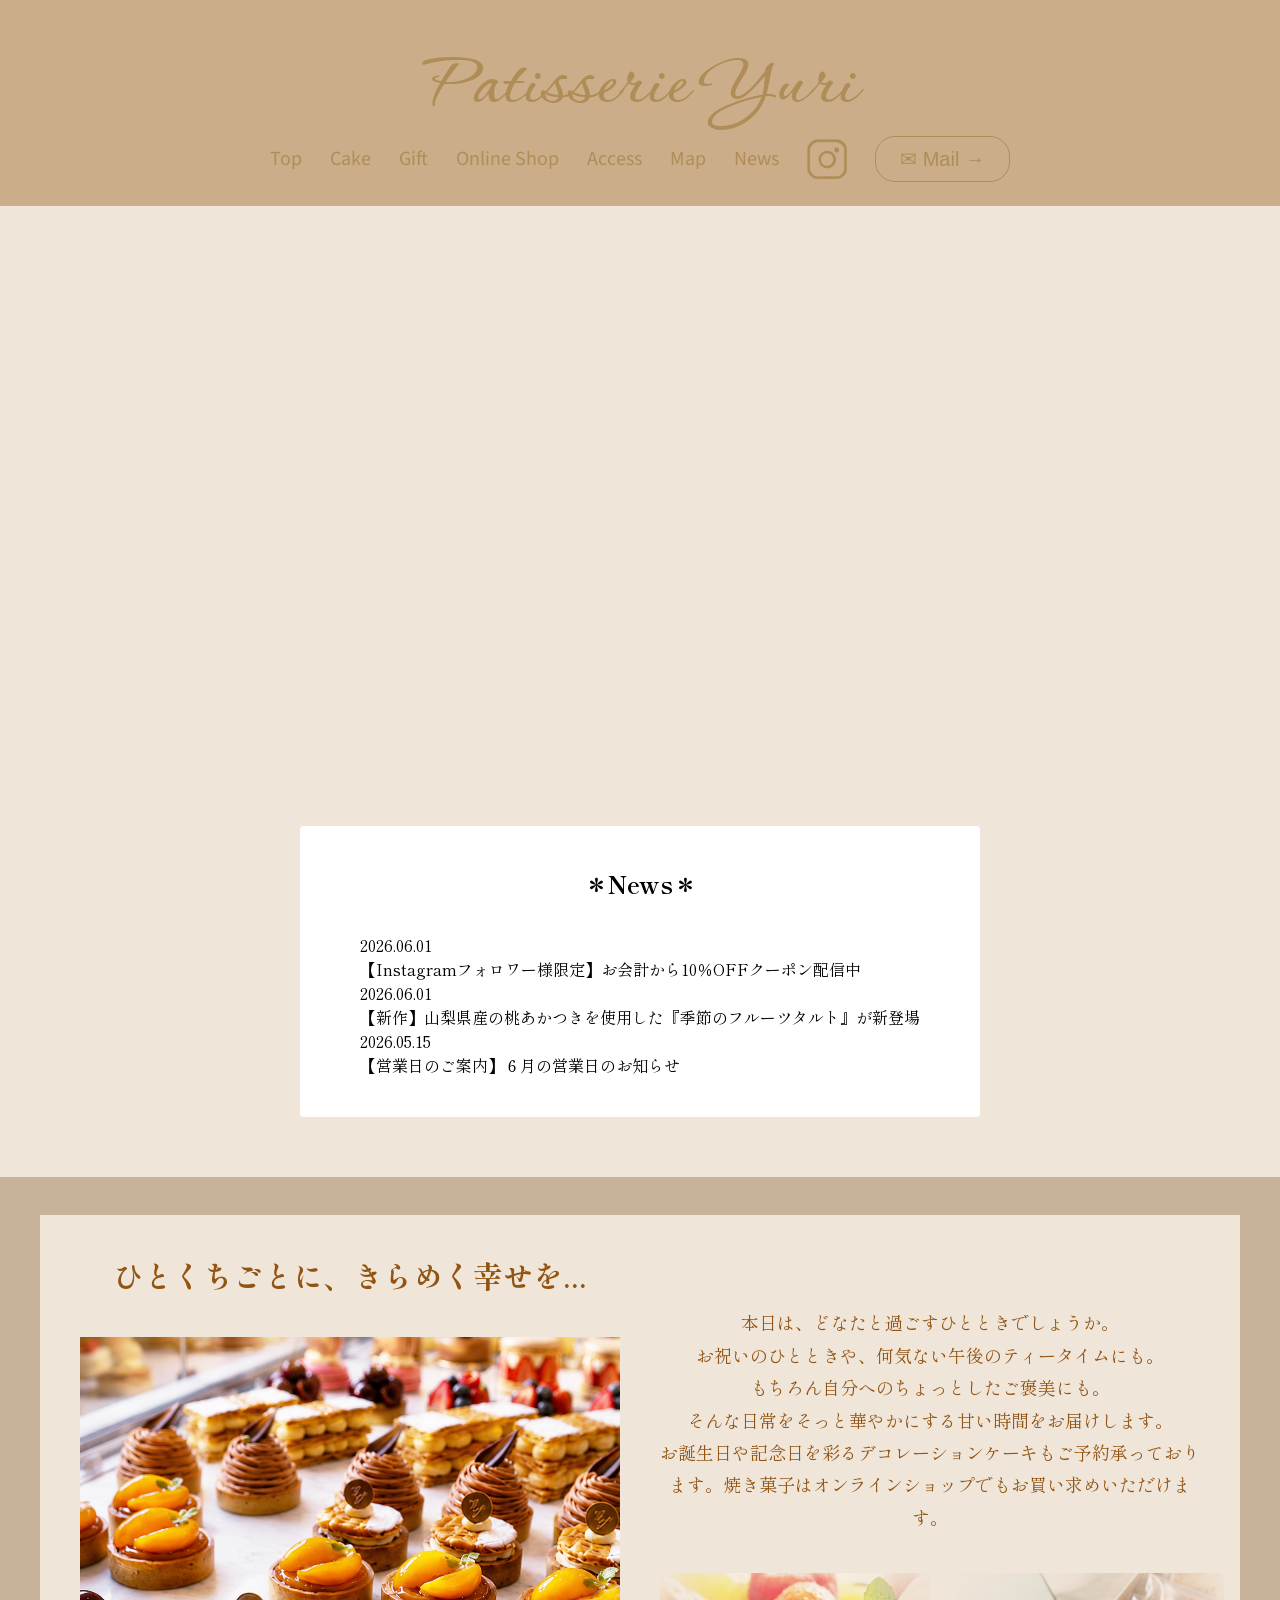
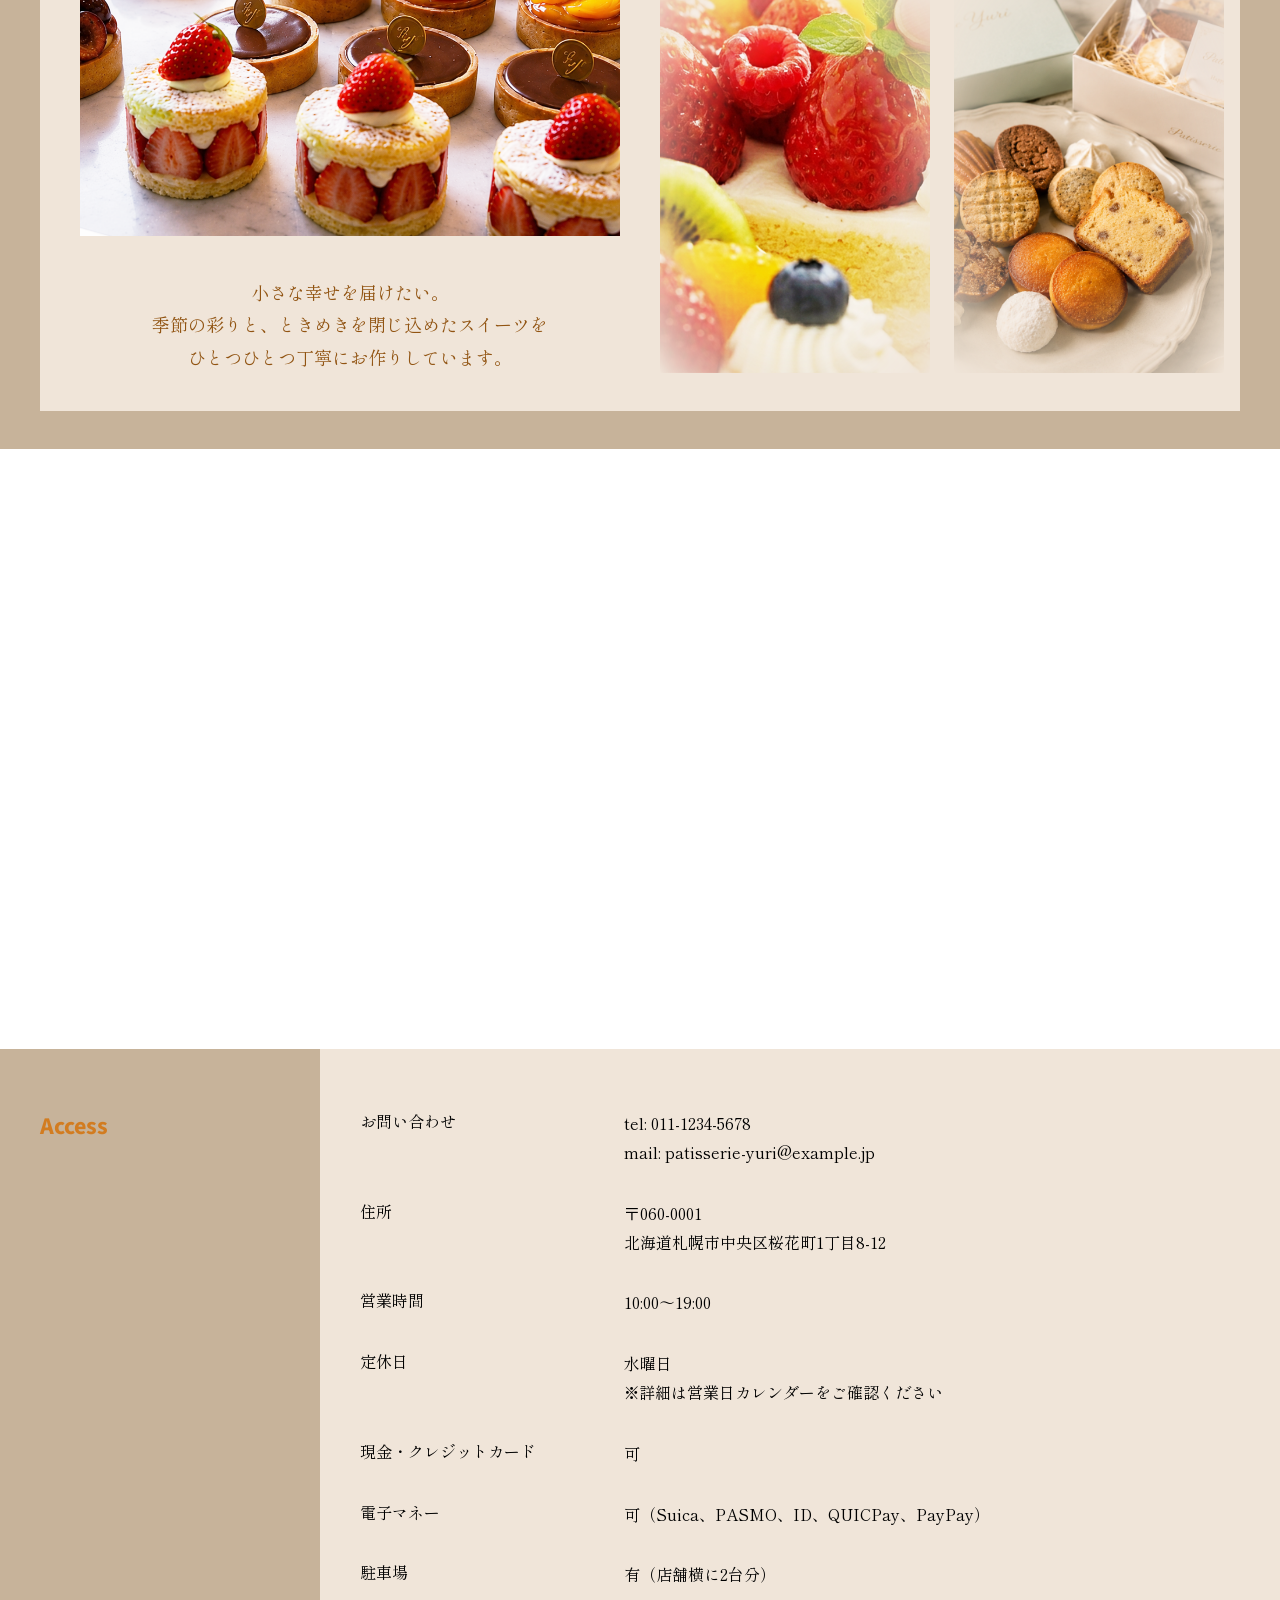
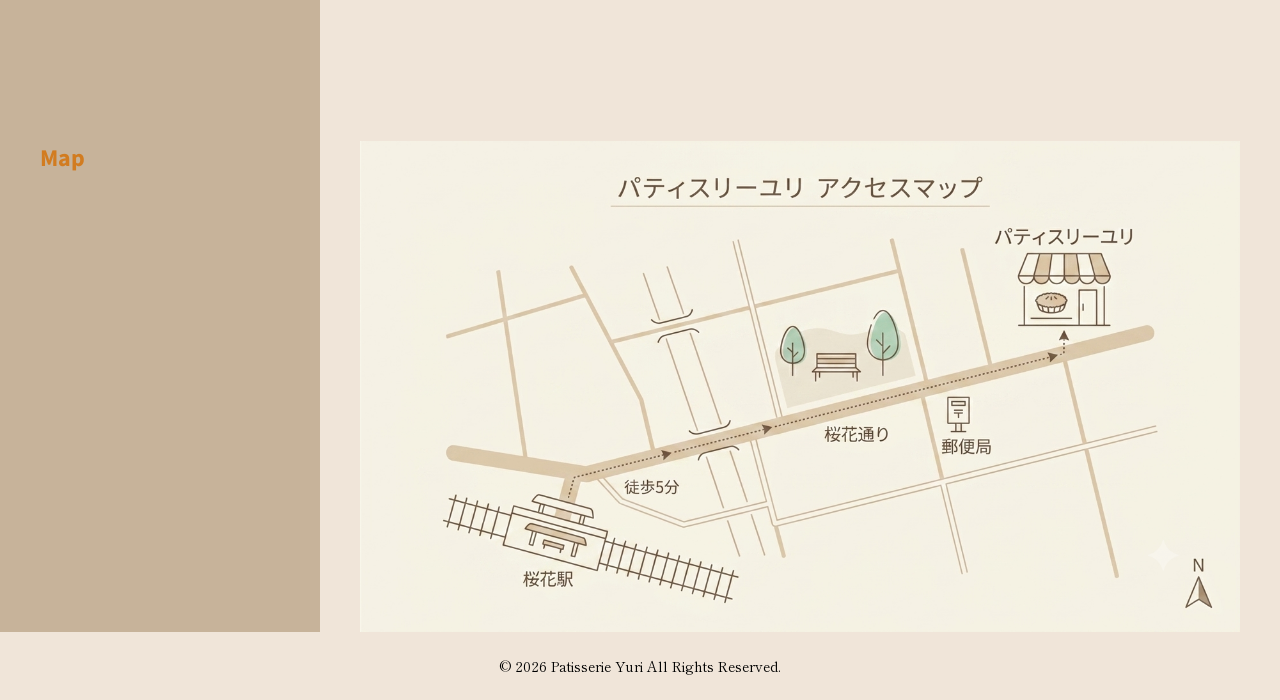
==== commit 1e3a2634: "Update website" ====
--- a/index.html
+++ b/index.html
@@ -83,7 +83,7 @@
           <p class="about-text">
            本日は、どなたと過ごすひとときでしょうか。<br>
 
-お祝いのひとときにも、何気ない午後のティータイムにも。<br>
+お祝いのひとときや、何気ない午後のティータイムにも。<br>
 もちろん自分へのちょっとしたご褒美にも。<br>
 
 そんな日常をそっと華やかにする甘い時間をお届けします。<br>
--- a/style.css
+++ b/style.css
@@ -294,6 +294,12 @@
     min-width: 0;
 }
 
+.about-right {
+    display: flex;
+    flex-direction: column;
+    justify-content: flex-end;
+}
+
 .about-title {
     text-align: center;
     font-size: 30px;
@@ -308,7 +314,7 @@
 
 .about-text {
     text-align: center;
-    line-height: 2;
+    line-height: 1.8;
     font-size: 18px;
 }
 
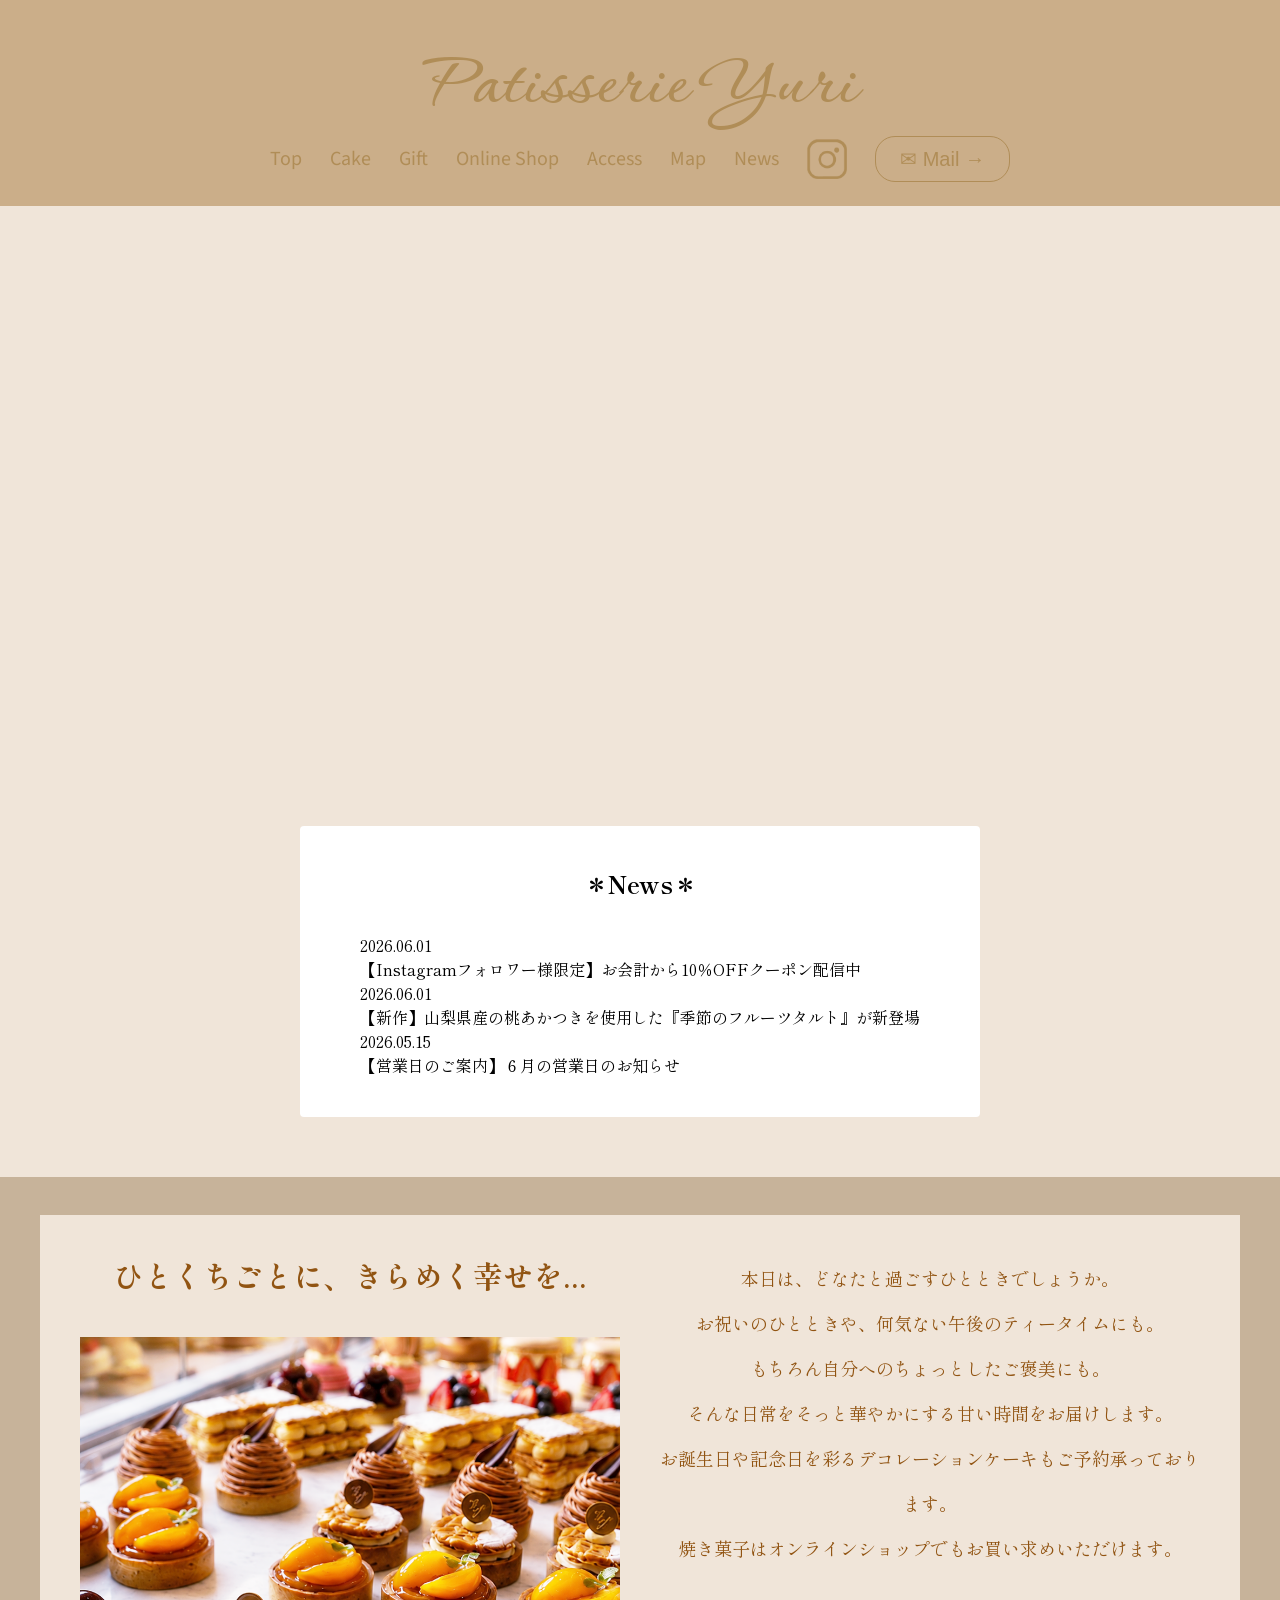
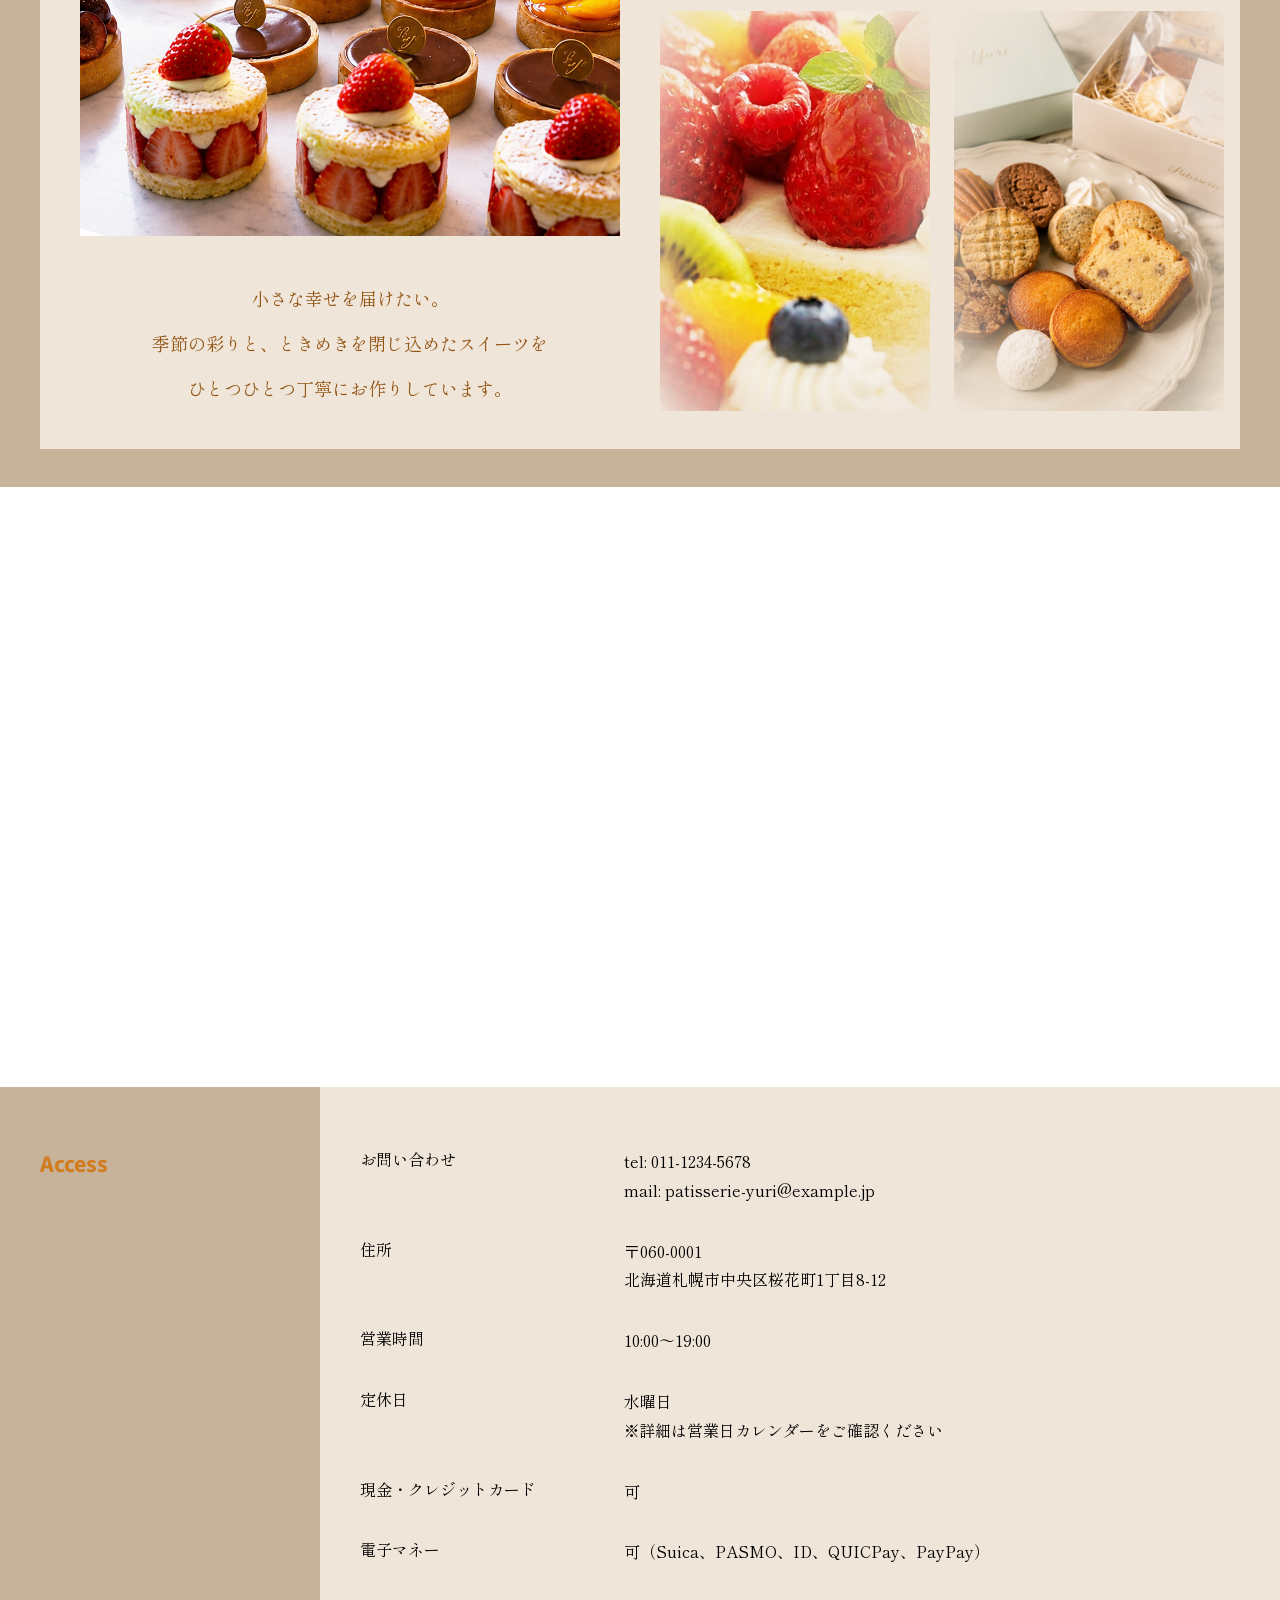
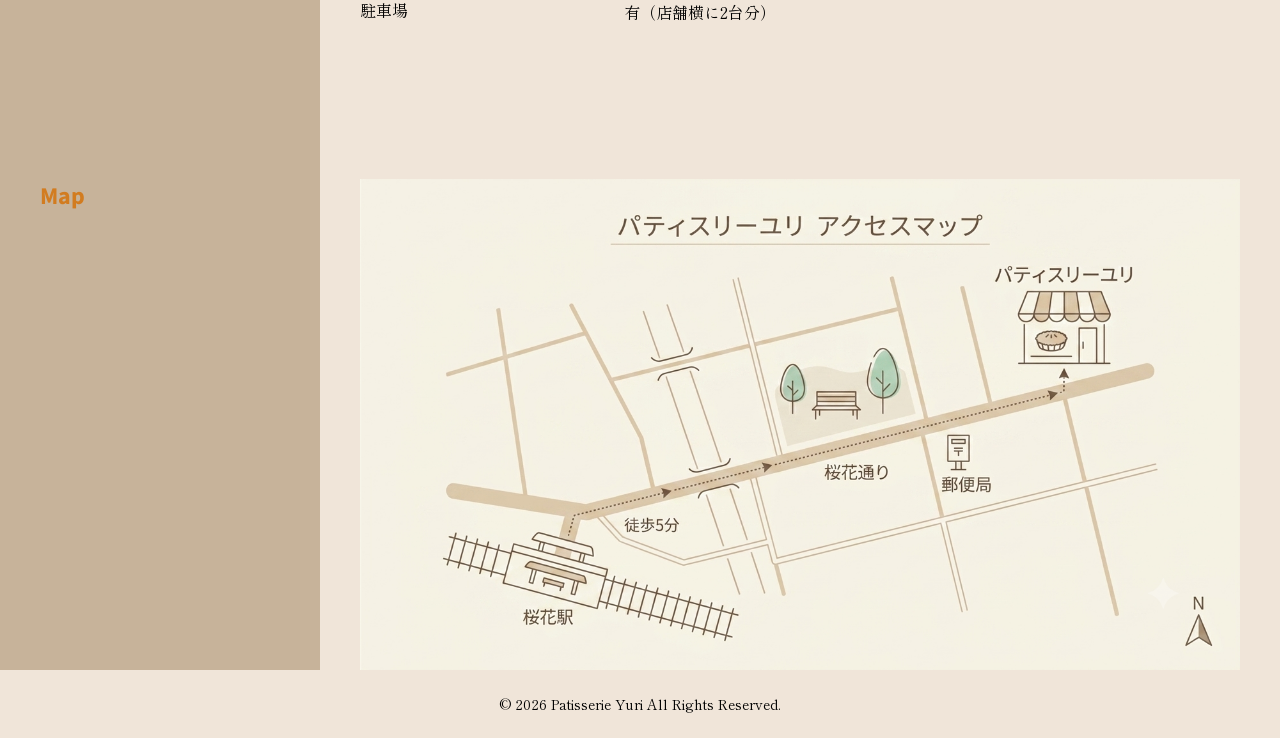
==== commit 7b3ac455: "Update website" ====
--- a/index.html
+++ b/index.html
@@ -53,7 +53,7 @@
 
         <div class="news-item">
          <p class="news-date">2026.06.01</p>
-         <a href="image/newcake.png" class="news-text news-link">【新作】山梨県産の桃あかつきを使用した『季節のフルーツタルト』が新登場
+         <a href="image/peachtart.png" class="news-text news-link">【新作】山梨県産の桃あかつきを使用した『季節のフルーツタルト』が新登場
          </a>
          </div>
 
@@ -88,7 +88,8 @@
 
 そんな日常をそっと華やかにする甘い時間をお届けします。<br>
 
-お誕生日や記念日を彩るデコレーションケーキもご予約承っております。焼き菓子はオンラインショップでもお買い求めいただけます。
+お誕生日や記念日を彩るデコレーションケーキもご予約承っております。<br>
+焼き菓子はオンラインショップでもお買い求めいただけます。
           </p>
 
           <div class="about-photos">
--- a/style.css
+++ b/style.css
@@ -314,7 +314,7 @@
 
 .about-text {
     text-align: center;
-    line-height: 1.8;
+    line-height: 2.5;
     font-size: 18px;
 }
 
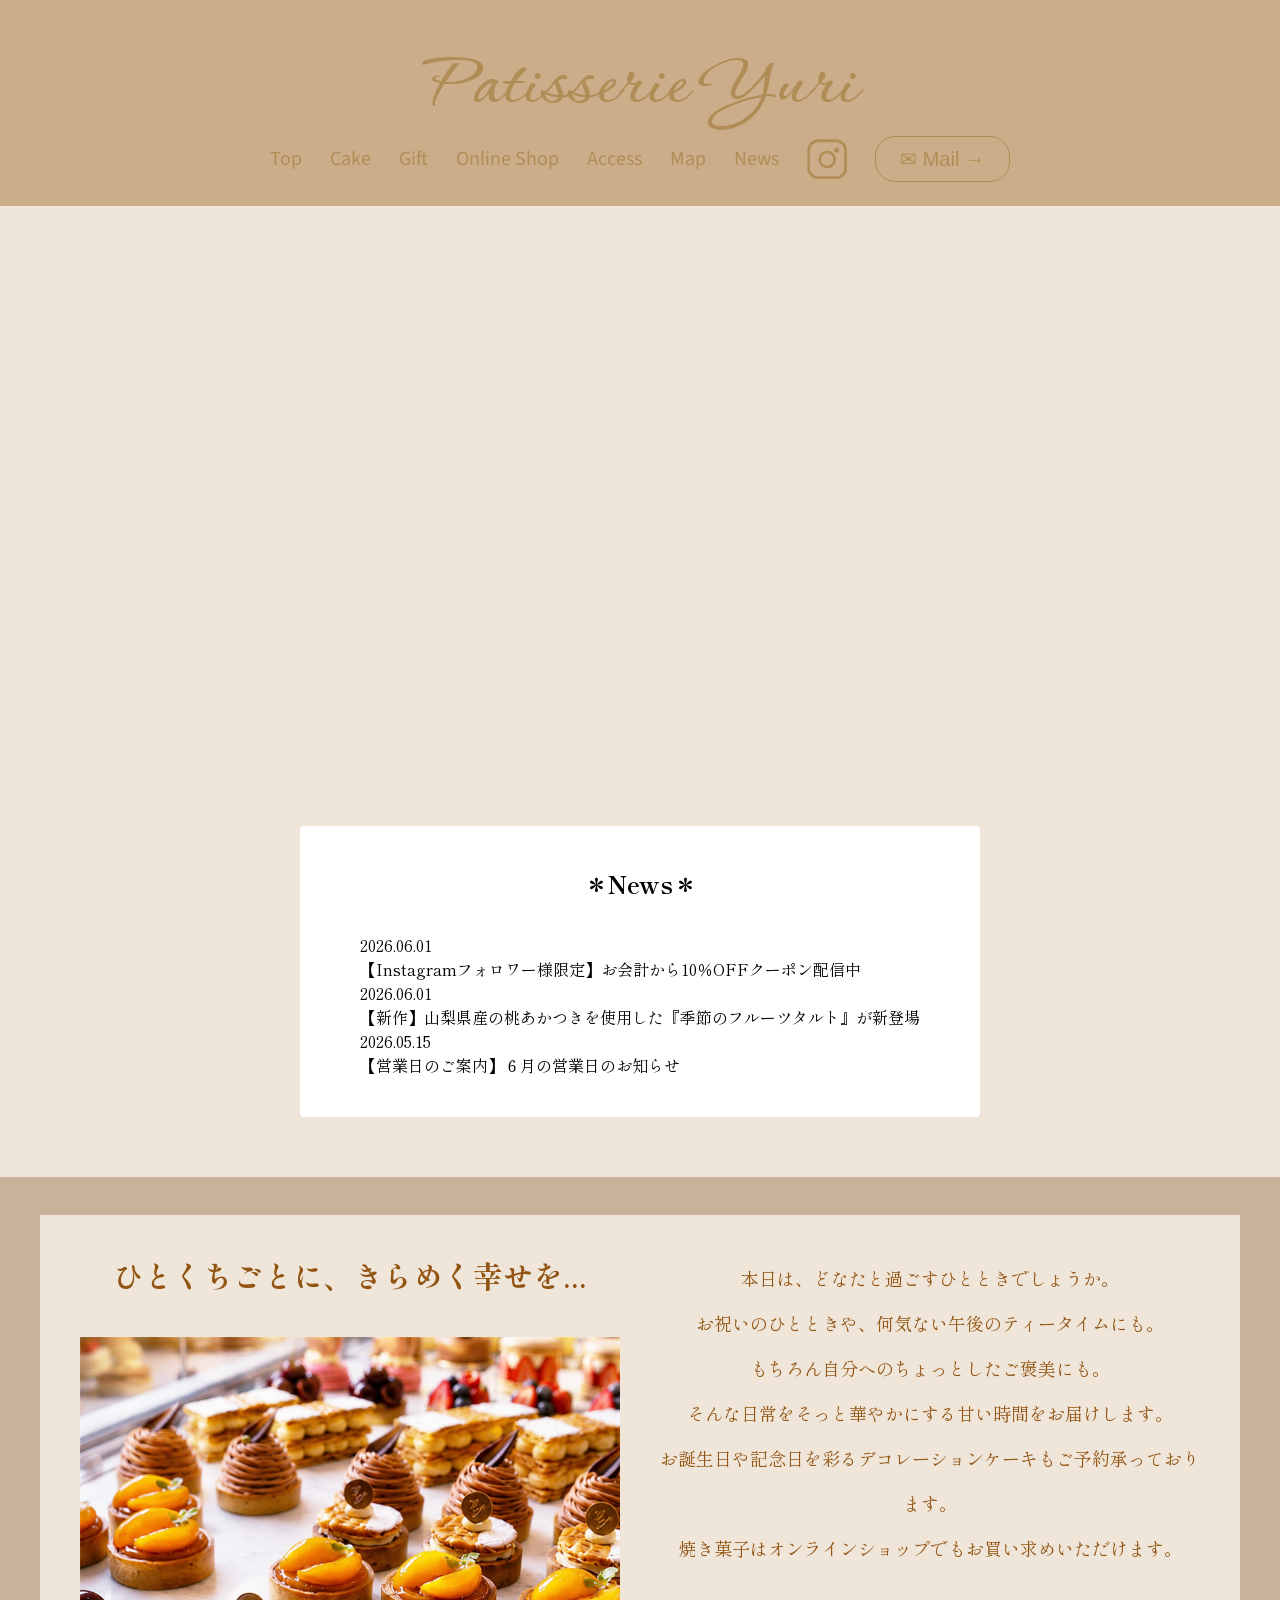
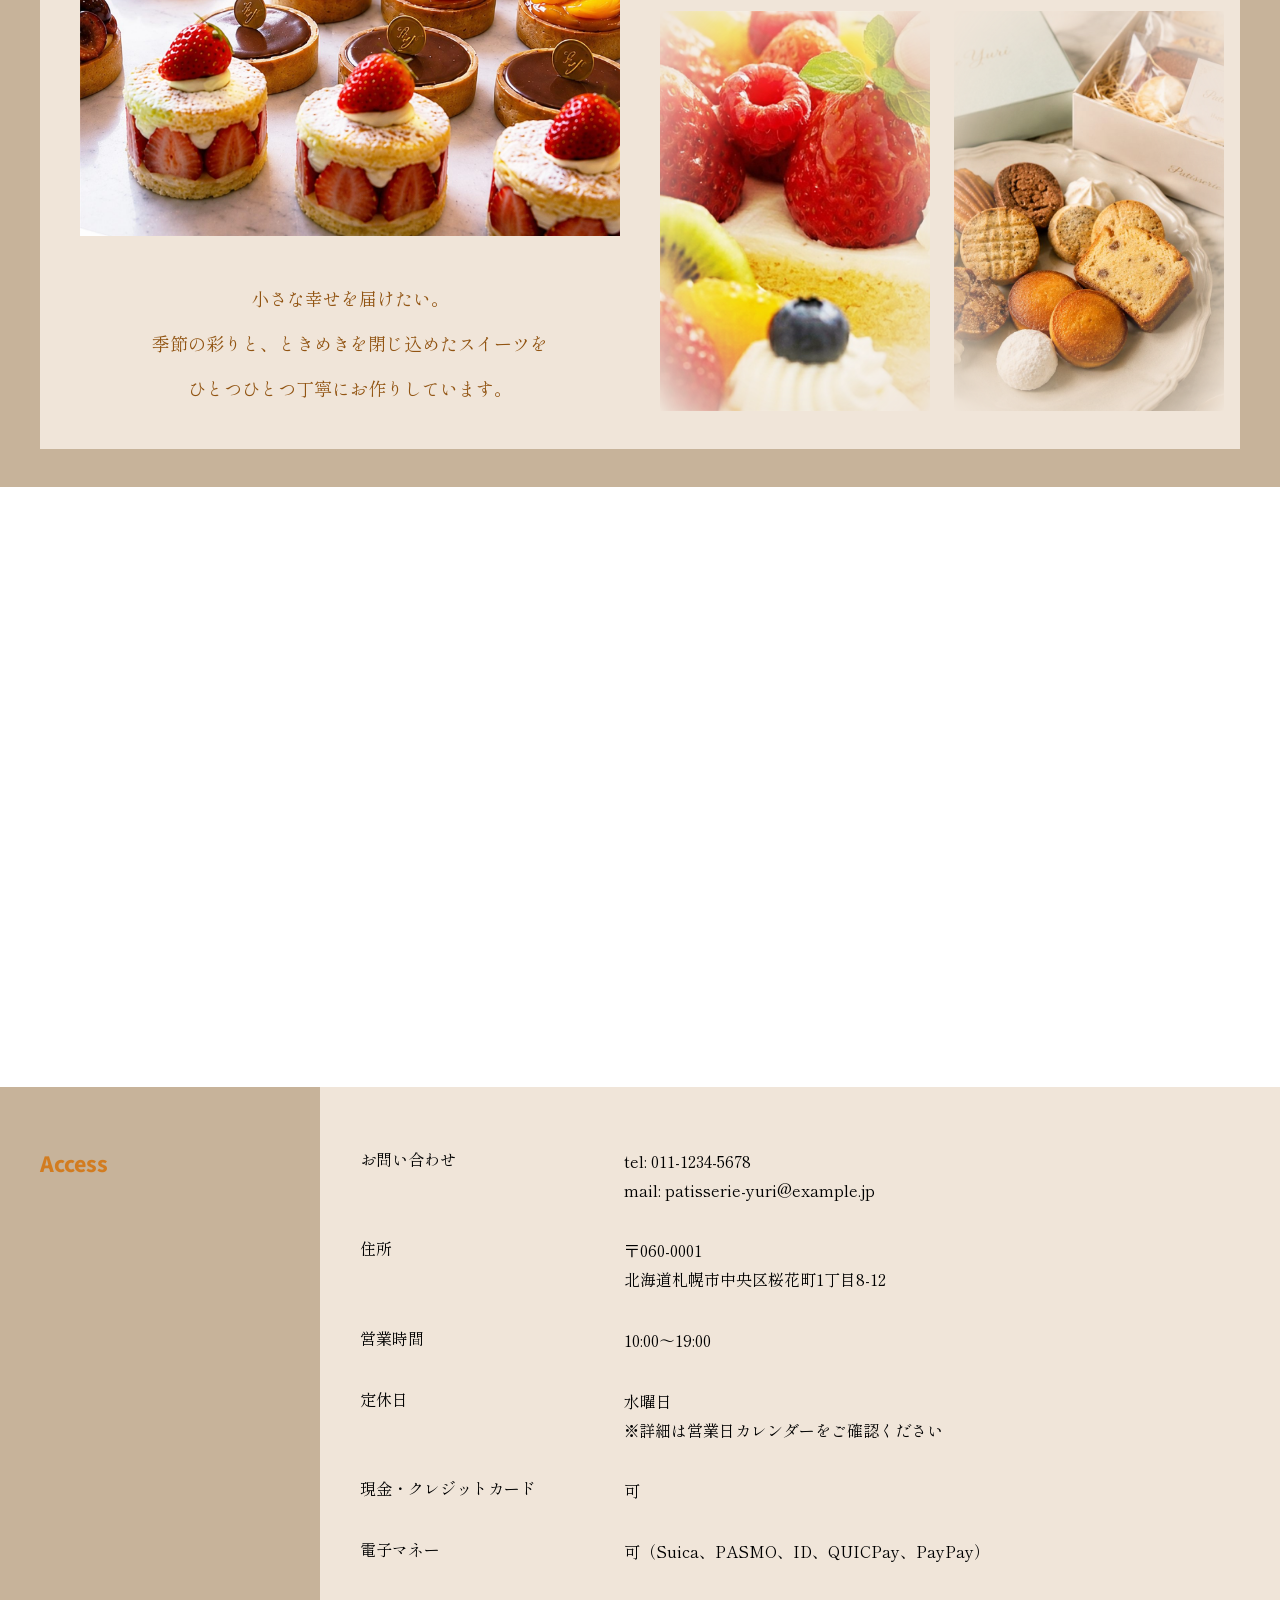
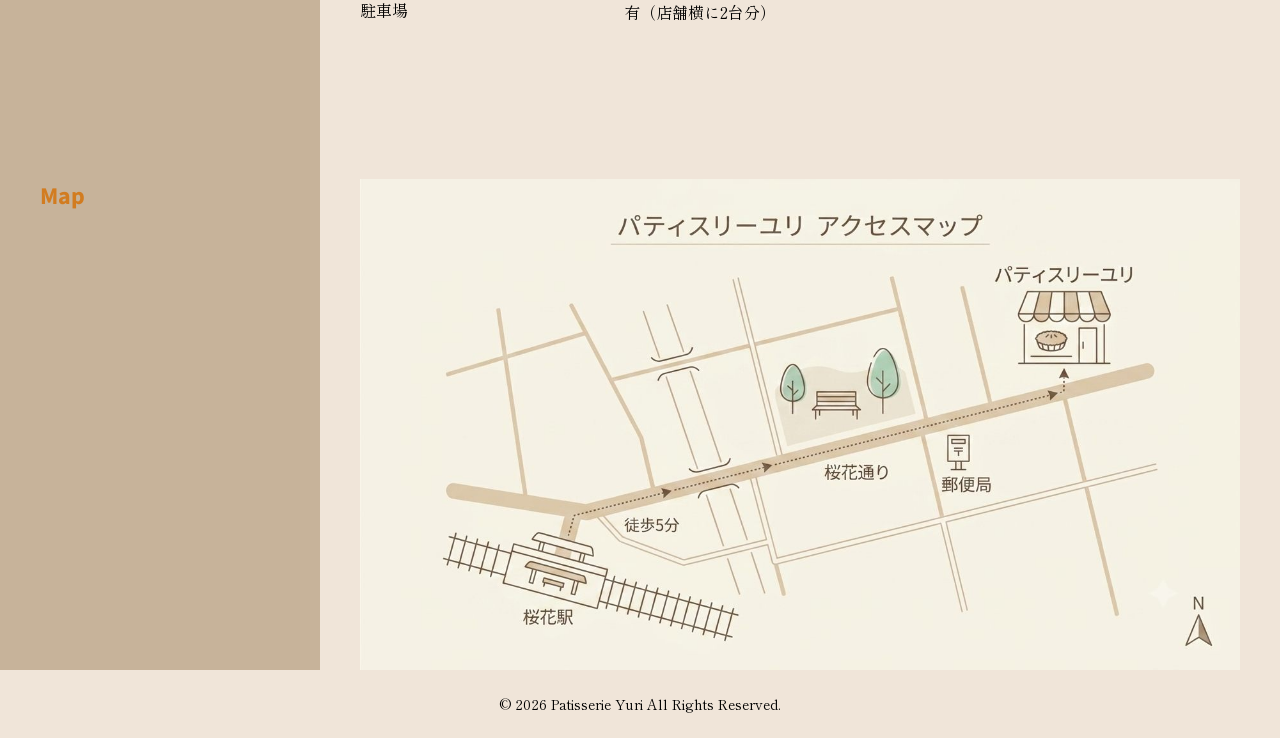
==== commit a5c7dff9: "Update website" ====
--- a/index.html
+++ b/index.html
@@ -6,9 +6,9 @@
     <title>Patisserie Yuri</title>
     <link rel="preconnect" href="https://fonts.googleapis.com">
     <link rel="preconnect" href="https://fonts.gstatic.com" crossorigin>
-    <link href="https://fonts.googleapis.com/css2?family=Corinthia:wght@700&display=swap" rel="stylesheet">
+    <link rel="preload" as="image" href="image/topcake.jpg" fetchpriority="high">
+    <link href="https://fonts.googleapis.com/css2?family=Corinthia:wght@700&family=Shippori+Mincho:wght@400;700&family=Source+Sans+3:wght@400;600&display=swap" rel="stylesheet">
     <link rel="stylesheet" href="style.css">
-    <link href="https://fonts.googleapis.com/css2?family=Shippori+Mincho:wght@400;700&family=Source+Sans+3:wght@400;600&display=swap" rel="stylesheet">
 </head>
 <body>
    <header class="header" id="top">
@@ -34,10 +34,10 @@
             <a href="mail.html" class="mail-btn">✉ Mail →</a>
          </div>
          <section class="cake-slideshow" aria-label="ケーキの紹介">
-            <img src="image/topcake.png" alt="ケーキ3点" class="cake-slide">
-            <img src="image/showcase1.png" alt="ショーケースのケーキ" class="cake-slide">
-            <img src="image/whole.png" alt="ホールケーキ" class="cake-slide">
-            <img src="image/yakigasi.png" alt="焼き菓子" class="cake-slide">
+            <img src="image/topcake.jpg" alt="ケーキ3点" class="cake-slide" fetchpriority="high" decoding="async" width="1600" height="538">
+            <img src="image/showcase1.jpg" alt="ショーケースのケーキ" class="cake-slide" decoding="async" width="1600" height="1478">
+            <img src="image/whole.jpg" alt="ホールケーキ" class="cake-slide" decoding="async" width="1600" height="968">
+            <img src="image/yakigasi.jpg" alt="焼き菓子" class="cake-slide" decoding="async" width="1536" height="1024">
          </section>
     </div>
    </header>
@@ -47,19 +47,19 @@
 
         <div class="news-item">
          <p class="news-date">2026.06.01</p>
-         <a href="image/coupon.png" class="news-text news-link">【Instagramフォロワー様限定】お会計から10％OFFクーポン配信中
+         <a href="image/coupon.jpg" class="news-text news-link">【Instagramフォロワー様限定】お会計から10％OFFクーポン配信中
          </a>
         </div>
 
         <div class="news-item">
          <p class="news-date">2026.06.01</p>
-         <a href="image/peachtart.png" class="news-text news-link">【新作】山梨県産の桃あかつきを使用した『季節のフルーツタルト』が新登場
+         <a href="image/peachtart.jpg" class="news-text news-link">【新作】山梨県産の桃あかつきを使用した『季節のフルーツタルト』が新登場
          </a>
          </div>
 
         <div class="news-item">
          <p class="news-date">2026.05.15</p>
-         <a href="image/calender.png" class="news-text news-link">【営業日のご案内】６月の営業日のお知らせ   
+         <a href="image/calender.jpg" class="news-text news-link">【営業日のご案内】６月の営業日のお知らせ   
          </a>  
       </div>
       </div>
@@ -70,7 +70,7 @@
         <div class="about-left">
           <h2 class="about-title">ひとくちごとに、きらめく幸せを...</h2>
 
-          <img src="image/showcase1.png" alt="ショーケース" class="about-main-img">
+          <img src="image/showcase1.jpg" alt="ショーケース" class="about-main-img" loading="lazy" decoding="async" width="1600" height="1478">
 
           <p class="about-text">
            小さな幸せを届けたい。<br>
@@ -93,8 +93,8 @@
           </p>
 
           <div class="about-photos">
-             <img src="image/whole.png" alt="ホールケーキ" class="about-photo">
-             <img src="image/yakigasi.png" alt="焼き菓子" class="about-photo">
+             <img src="image/whole.jpg" alt="ホールケーキ" class="about-photo" loading="lazy" decoding="async" width="1600" height="968">
+             <img src="image/yakigasi.jpg" alt="焼き菓子" class="about-photo" loading="lazy" decoding="async" width="1536" height="1024">
           </div>
         </div>
       </div>
@@ -152,7 +152,7 @@
          <h2>Map</h2>
       </div>
       <div class="access-info">
-         <img src="image/accessmap.png" alt="アクセスマップ" class="map-img">
+         <img src="image/accessmap.jpg" alt="アクセスマップ" class="map-img" loading="lazy" decoding="async" width="1376" height="768">
       </div>
    </section>
 
@@ -168,7 +168,15 @@
          heroTools.classList.toggle('is-stuck', window.scrollY >= toolsTop);
       };
 
-      window.addEventListener('scroll', updateTools);
+      let scrollFrame = false;
+      window.addEventListener('scroll', () => {
+         if (scrollFrame) return;
+         scrollFrame = true;
+         window.requestAnimationFrame(() => {
+            updateTools();
+            scrollFrame = false;
+         });
+      }, { passive: true });
       updateTools();
    </script>
    
--- a/style.css
+++ b/style.css
@@ -308,6 +308,10 @@
 
 .about-main-img {
     width: 100%;
+    height: auto;
+    max-width: 100%;
+    aspect-ratio: auto;
+    object-fit: contain;
     display: block;
     margin: 0 auto 40px;
 }
@@ -347,7 +351,7 @@
 }
 
 .parallax-shop {
-    background-image: url("image/shop.png");
+    background-image: url("image/shop.jpg");
     background-attachment: fixed;
     background-position: center 10%;
     background-repeat: no-repeat;
@@ -402,6 +406,10 @@
 
 .map-img {
     width: 100%;
+    height: auto;
+    max-width: 100%;
+    aspect-ratio: auto;
+    object-fit: contain;
     display: block;
     margin: 0 auto;
 }
@@ -420,4 +428,122 @@
     font-family: "Shippori Mincho", serif;
     font-size: 14px;
     color: #000;
+}
+
+@media (max-width: 600px) {
+    .logo {
+        font-size: 48px;
+        padding: 24px 12px 12px;
+    }
+
+    .hero-tools,
+    .hero-tools.is-stuck {
+        width: 100%;
+        gap: 10px;
+        padding: 8px 12px;
+        flex-wrap: wrap;
+    }
+
+    .hero-tools.is-stuck .nav ul,
+    .nav ul {
+        gap: 8px 12px;
+        flex-wrap: wrap;
+        justify-content: center;
+    }
+
+    .nav a {
+        font-size: 14px;
+    }
+
+    .mail-btn {
+        padding: 8px 14px;
+        font-size: 14px;
+    }
+
+    .insta-icon {
+        width: 32px;
+    }
+
+    .cake-slideshow {
+        height: 360px;
+    }
+
+    .news {
+        padding: 32px 12px;
+    }
+
+    .news-box {
+        width: 100%;
+        padding: 24px 16px;
+    }
+
+    .about {
+        padding: 24px 12px;
+    }
+
+    .about-box {
+        grid-template-columns: 1fr;
+        gap: 24px;
+        padding: 24px 16px;
+    }
+
+    .about-title {
+        font-size: 22px;
+        margin-bottom: 24px;
+    }
+
+    .about-text {
+        font-size: 16px;
+        line-height: 2;
+    }
+
+    .about-main-img {
+        margin-bottom: 24px;
+    }
+
+    .about-photos {
+        margin-top: 24px;
+        gap: 10px;
+    }
+
+    .about-photo {
+        height: 180px;
+        -webkit-mask-image: none;
+        mask-image: none;
+    }
+
+    .parallax-shop {
+        height: 360px;
+        background-attachment: scroll;
+        background-position: center;
+    }
+
+    .access {
+        flex-direction: column;
+    }
+
+    .access-label,
+    .access-info {
+        width: 100%;
+    }
+
+    .access-label {
+        padding: 24px 20px;
+    }
+
+    .access-info,
+    .access-map .access-info {
+        padding: 24px 20px;
+    }
+
+    .access-row {
+        flex-direction: column;
+        gap: 6px;
+        margin-bottom: 24px;
+    }
+
+    .access-key,
+    .access-value {
+        width: 100%;
+    }
 }
